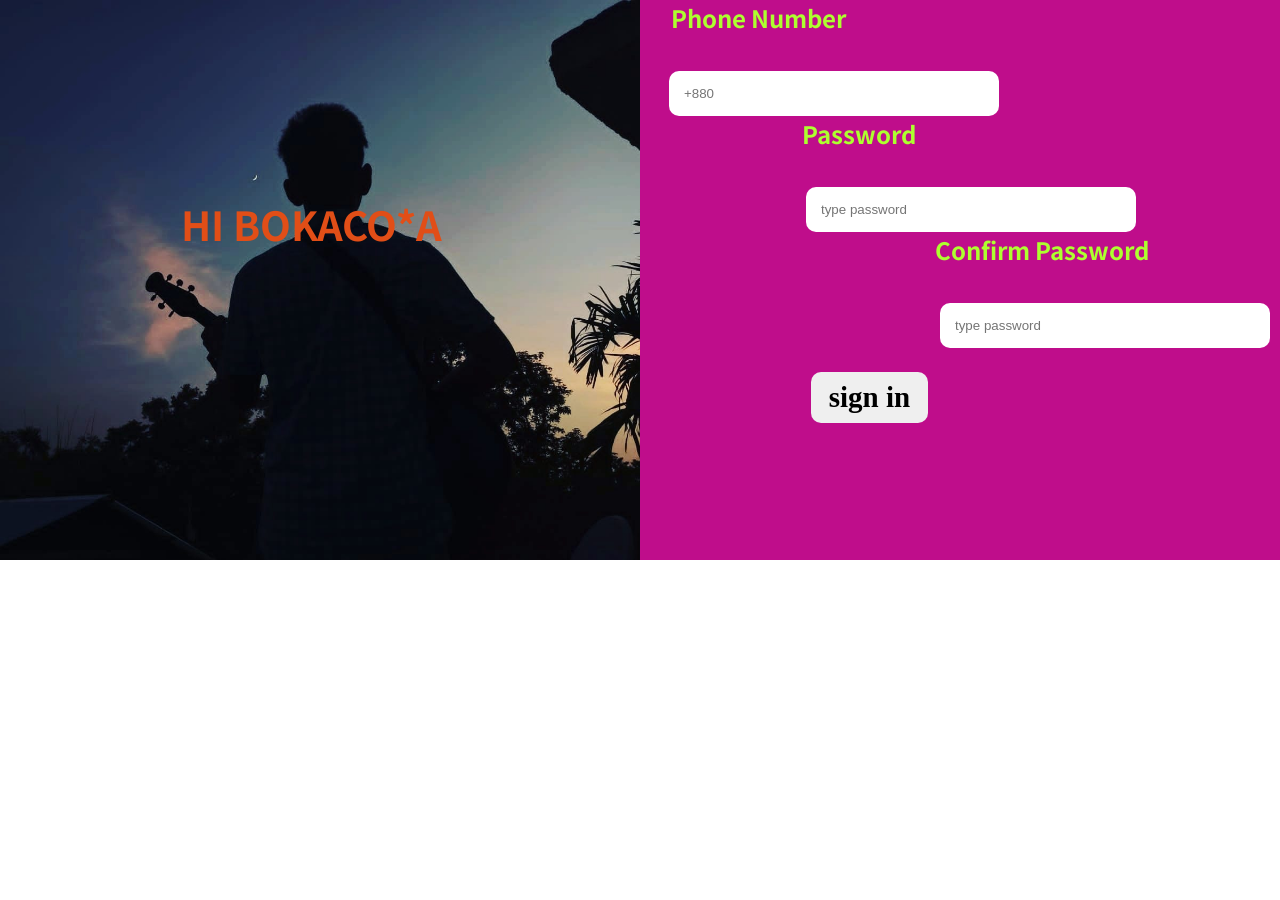
==== index.html @ 2087d07a "INNITIAL" ====
<!DOCTYPE html>
<html lang="en">

<head>
   <meta charset="UTF-8">
   <meta http-equiv="X-UA-Compatible" content="IE=Edge">
   <meta name="viewport" content="width=device-width, initial-scale=1">
   <title>HTML</title>
   <!-- HTML -->
   <!-- Custom Styles -->
   <link rel="stylesheet" href="facebook.css">
   <link rel="stylesheet" href="facebook.css">
   <script src="https://kit.fontawesome.com/f6b1e8a9d5.js" crossorigin="anonymous"></script>
</head>

<body>

<section class="mainloginpage">
<div class="loginwlc">

<h1>HI BOKACO*A</h1></br>
</div>


<div class="loginpage">

<h2 class="phnnumbur">Phone number</h2></br>
<input class="phninput" placeholder="+880" requered type="number"/>
</br>
<h2 class="firstpwd">Password</h2></br>
<input class="password" placeholder="type password" type="text"/></br>
<h2 class="secondpwd">Confirm Password</h2></br>
<input class="cnfpassword" placeholder="type password" type="password"/></br>

<button class="signinbtn">sign in</button></br>
<p class="rongpwd" ></p>

</div>

</section>





   <section class="mainpage">
   <header class="topbar">
      <div class="container">
         <div type="phone" class="phone"><i class="fas                 fa-phone"></i>+8801725867693</div>
         <div class="email" type="email"><i class="fas fa-envelope"></i>abdulkhadir73345@gmail.com</div>
         <div class="facebook"><a href="https://www.facebook.com/its.jhakanaka"><span>Facebook</span><i class="fab fa-facebook-square"></i></a></div>
         <div class="twiter"><a><span>twiter</span><i class="fab fa-twitter"></i></a></div>
         <div class="instagram"><a><span>instagram</span><i class="fab fa-instagram-square"></i></a></div>
      </div>
   </header>
   <section class="header2">
      <div class="maindiv">
         <div class="picture1">
            <img src="picture1.png" />
         </div>
         <div class="mainmenuitem">
            <ul class="menuitem">
               <li><a href="#"><i class="fas fa-search"></i></a></li>
               <li><a href="#">Contacts</a>
                  <ul class="subcontacts">
                     <li><a href="#">Contacts</a></li>
                     <li><a href="#">Vlogs</a></li>
                     <li><a href="#">Services</a></li>
                     <li><a href="#">Projects</a></li>
                     <li><a class="search" href="#">Home</a></li>
                     <li><a href="#">Contacts</a></li>
                     <li><a href="#">Vlogs</a></li>
                     <li><a href="#">Services</a></li>
                     <li><a href="#">Projects</a></li>
                     <li><a class="search" href="#">Home</a></li>
                  </ul>
               </li>
               <li><a href="#">Vlogs</a>
                  <ul class="subvlogs">
                     <li><a href="#">Contacts</a></li>
                     <li><a href="#">Vlogs</a></li>
                     <li><a href="#">Services</a></li>
                     <li><a href="#">Projects</a></li>
                     <li><a class="search" href="#">Home</a></li>
                     <li><a href="#">Contacts</a></li>
                     <li><a href="#">Vlogs</a></li>
                     <li><a href="#">Services</a></li>
                     <li><a href="#">Projects</a></li>
                     <li><a class="search" href="#">Home</a></li>
                  </ul>
               </li>
               <li><a href="#">Services</a>
                  <ul class="subservices">
                     <li><a href="#">Web design</a></li>
                     <li><a href="#">Web development</a></li>
                     <li><a href="#">Graphic design</a></li>
                     <li><a href="#">Logo design</a></li>
                     <li><a class="search" href="#">Digital marketing</a></li>
                     <li><a href="#">App development</a>
                        <ul class="subappdevelopment">
                           <li><a href="#">Python</a></li>
                           <li><a href="#">PHP</a></li>
                           <li><a href="#">Facebook</a></li>
                           <li><a href="#">HTML5</a></li>
                           <li><a class="search" href="#">Java script</a></li>
                           <li><a href="#">C++</a></li>
                           <li><a href="#">Clients</a></li>
                        </ul>
                     </li>
                     <li><a class="search" href="#">CPA marketing </a></li>
                     <li><a href="#">Affiliate marketing </a></li>
                     <li><a class="search" href="#">Virtual assistant </a></li>
                  </ul>
               </li>
               <li><a href="#">Projects</a>
                  <ul class="subprojects">
                     <li><a href="#">Python</a></li>
                     <li><a href="#">C++</a></li>
                     <li><a href="#">Java</a></li>
                     <li><a href="#">Index html</a></li>
                     <li><a class="search" href="#">java script</a></li>
                     <li><a href="#">Jquerry</a></li>
                  </ul>
               </li>
               <li><a class="search" href="#">Home</a>
                  <ul class="subhome">
                     <li class="page1"><a href="#">Page 1</a></li>
                     <li><a href="#">Page 2</a></li>
                     <li><a href="#">Page 3</a></li>
                     <li><a href="#">Page 4</a></li>
                  </ul>
               </li>
            </ul>
         </div>
      </div>
   </section>
   <section class="slider">
      <div class="container2">
         <h1>Best design for your website</h1>
         <p class="p">it affort best design. workers are to sicer about their work and client</p>
         <button class="hireus"> Hire us</button>
      </div>
   </section>
   </header>
   <section class="workbox">
      <div class="wbcontainer">
         <div class="smallbox">
            <div class="wbicon"><i class="fas fa-ambulance"></i></div>
            <div class="wbtitle">
               <h2>Web Design & Development</h2>
            </div>
            <div class="wbparagraph">
               <p> We work with the latest verson of programming Languages.A trustable platform by Fahim<p>
            </div>
            <div class="wblink"><a href="#">Learn more <i class="fas fa-arrow-alt-circle-right"></i></a></div>
         </div>
         <div class="smallbox">
            <div class="wbicon"><i class="fas fa-address-book"></i></div>
            <div class="wbtitle">
               <h2>Programmers & Designers </h2>
            </div>
            <div class="wbparagraph">
               <p>The company is run by some genious persons. They are able to solve any problem or devolop anything.<p>
            </div>
            <div class="wblink"><a href="#">Learn more <i class="fas fa-arrow-alt-circle-right"></i></a></div>
         </div>
         <div class="smallbox">
            <div class="wbicon"><i class="fas fa-male"></i></div>
            <div class="wbtitle">
               <h2>Personal or Virtual Assistant </h2>
            </div>
            <div class="wbparagraph">
               <p> The worker are so qualified & genius. They are sincer about their work. A trustable platform by Fahim<p>
            </div>
            <div class="wblink"><a href="#">Learn more <i class="fas fa-arrow-alt-circle-right"></i></a></div>
         </div>
         <div class="smallbox">
            <div class="wbicon"><i class="fas fa-comment-medical"></i></div>
            <div class="wbtitle">
               <h2>Data & Help Center </h2>
            </div>
            <div class="wbparagraph">
               <p> Workers are available to give you information according to your demand.A trustable platform by Fahim<p>
            </div>
            <div class="wblink"><a href="#">Learn more <i class="fas fa-arrow-alt-circle-right"></i></a></div>
         </div>
      </div>
   </section>
   <section class="workwithus">
      <div class="WWUcontainer">
         <div class="WWUpicture">
            <img src="picture7.jpeg" />
         </div>
         <div class="WWUdescription">
            <div class="rohim">
               <h2> Work With Us</h2>
            </div>
            <div class="WWUparagraph">
               <p>You work hard to get candidates interested in your company—you've ... Job descriptions define the principal roles and responsibilities of each position and the ... </p>
            </div>
            <div class="WWUservices">
               <ul class="WWUleftservices">
                  <li><a href="#"><i class="fas fa-hand-point-right"></i>Local</a></li>
                  <li><a href="#"><i class="fas fa-hand-point-right"></i>Partnership </a></li>
                  <li><a href="#"><i class="fas fa-hand-point-right"></i>fund</a></li>
               </ul>
               <ul class="WWUrightservices">
                  <li><a href="#"><i class="fas fa-hand-point-right"></i>Data center</a></li>
                  <li><a href="#"><i class="fas fa-hand-point-right"></i>Memory</a></li>
                  <li><a href="#"><i class="fas fa-hand-point-right"></i>workers</a></li>
               </ul>
            </div>
            <div class="WWUbutton"><button>Get Start</button></div>
         </div>
      </div>
   </section>
   <section class="whyWWU">
      <div class="whyWWUcontainer">
         <div class="whyWWUcontent">
            <div><i class="fas fa-users"></i></div>
            <div>
               <h2>2500+</h2>
            </div>
            <div>
               <h4>HAPPIEST customers </h4>
            </div>
         </div>
         <div class="whyWWUcontent">
            <div><i class="fas fa-tasks"></i></div>
            <div>
               <h2>2765</h2>
            </div>
            <div>
               <h4>Projects completed</h4>
            </div>
         </div>
         <div class="whyWWUcontent">
            <div><i class="fas fa-globe-americas"></i></div>
            <div>
               <h2>4000</h2>
            </div>
            <div>
               <h4>World branches</h4>
            </div>
         </div>
         <div class="whyWWUcontent">
            <div><i class="fas fa-trophy"></i></div>
            <div>
               <h2>200+</h2>
            </div>
            <div>
               <h4>special winner</h4>
            </div>
         </div>
      </div>
   </section>
   <section class="korim">
      <div class="Kcontainer">
         <div class="Kdescription">
            <h2>More from us</h2>
            <p>Some common abilities for which businesses look include verbal </br>communication and customer service skills. </p>
         </div>
         <div class="vlogspictures">
            <div class="vlogspicture">
               <div><img src="picture10.jpeg"> </div>
               <div>
                  <h2>worker team</h2>
                  <p>Some common abilities for which businesses look include verbal communication</p>
               </div>
            </div>
            <div class="vlogspicture">
               <div><img src="images3.jpeg"> </div>
               <div>
                  <h2>worker team</h2>
                  <p>Some common abilities for which businesses look include verbal communication</p>
               </div>
            </div>
            <div class="vlogspicture">
               <div><img src="picture8.jpeg"> </div>
               <div>
                  <h2>worker team</h2>
                  <p>Some common abilities for which businesses look include verbal communication</p>
               </div>
            </div>
            <div class="vlogspicture">
               <div><img src="picture5.jpeg"> </div>
               <div>
                  <h2>worker team</h2>
                  <p>Some common abilities for which businesses look include verbal communication</p>
               </div>
            </div>
         </div>
      </div>
   </section>
   <section class="price">
      <div class="Pcontainer">
         <div class="Ptitle">
            <h1>PRICE PLAN</h1>
            <P>Cascading Style Sheets is a style sheet language used for describing the presentation of </br>a document written in a markup language such as HTML.</P>
         </div>
         <div class="Pboxes">
            <div class="Psinglebox">
               <h4>STRAT</h4>
               <h2>$59<p>/m</p>
               </h2>
               <ul>
                  <li><i class="fas fa-check"></i>Build with advance business</li>
                  <li><i class="fas fa-check"></i>Customizing to builder</li>
                  <li><i class="fas fa-check"></i>Best agency market</li>
                  <li><i class="fas fa-check"></i>Customer service</li>
                  <li><i class="fas fa-check"></i>Up to 50 Worker</li>
                  <li><i class="fas fa-check"></i>Unlimited projects</li>
                  <li><i class="fas fa-check"></i>Build with longer terms </li>
                  <li></li>
               </ul>
               <button>Get sarted</button>
            </div>
            <div class="Psinglebox">
               <h4>Pro</h4>
               <h2>$144<p>/m</p>
               </h2>
               <ul>
                  <li><i class="fas fa-check"></i>Build with advance business</li>
                  <li><i class="fas fa-check"></i>Customizing to builder</li>
                  <li><i class="fas fa-check"></i>Best agency market</li>
                  <li><i class="fas fa-check"></i>Customer service</li>
                  <li><i class="fas fa-check"></i>Up to 50 Worker</li>
                  <li><i class="fas fa-check"></i>Unlimited projects</li>
                  <li><i class="fas fa-check"></i>Build with longer terms </li>
                  <li></li>
               </ul>
               <button>Get sarted</button>
            </div>
            <div class="Psinglebox">
               <h4>Premium</h4>
               <h2>$250<p>/m</p>
               </h2>
               <ul>
                  <li><i class="fas fa-check"></i>Build with advance business</li>
                  <li><i class="fas fa-check"></i>Customizing to builder</li>
                  <li><i class="fas fa-check"></i>Best agency market</li>
                  <li><i class="fas fa-check"></i>Customer service</li>
                  <li><i class="fas fa-check"></i>Up to 50 Worker</li>
                  <li><i class="fas fa-check"></i>Unlimited projects</li>
                  <li><i class="fas fa-check"></i>Build with longer terms </li>
                  <li></li>
               </ul>
               <button>Get sarted</button>
            </div>
         </div>
      </div>
   </section>
   <section class="ideas">
      <div class="Ileft">
         <img src="picture12.jpeg" />
      </div>
      <div class="Iright">
         <div class="ILtitle">
            <h2>CHECK OUT OUR LETEST IDEA</h2>
            <p>Mauris & actor cursus. Phaellus tell us, impcrdiet ut cu, iaculos a sem. Fone vehicula luets.</p>
         </div>
         <div class="idea">
            <div class="Iicon"><i class="fas fa-bell"></i></div>
            <div class="Iinformation">
               <h3>GREATE SUPPORT</h3>
               <P> Best service for customer </P>
            </div>
         </div>
         <div class="idea">
            <div class="Iicon"><i class="fas fa-hourglass-end"></i></div>
            <div class="Iinformation">
               <h3>WORK ON TIME</h3>
               <P> Best service for customer </P>
            </div>
         </div>
         <div class="idea">
            <div class="Iicon"><i class="fas fa-user-check"></i></i></div>
            <div class="Iinformation">
               <h3>CERTIFIED QUALITIES</h3>
               <P> Best service for customer </P>
            </div>
         </div>
         <div class="idea">
            <div class="Iicon"><i class="fab fa-alipay"></i></div>
            <div class="Iinformation">
               <h3>BEST DESIGNERS</h3>
               <P> Best service for customer </P>
            </div>
         </div>
      </div>
   </section>
   <section class="meetourteam">
      <div class="Tcontainer">
         <div class="Ttitle">
            <h2>MEET OUR TEAM</h2>
            <p> Mauris mattis auctor cursus. Phasellus teelus tellus, impcrdient ut eu, iaculis a sem, done vehicula luetus.</p>
         </div>
         <div class="Tpersons">
            <div class="Tperson">
               <div class="TPimg">
                  <img src="fahim.jpg">
                  <div class="socialicon">
                     <a href="https://www.facebook.com/mdabdulkadir.fahim.1"><i class="fab fa-facebook-f"></i></a>
                     <a href="#"><i class="fab fa-twitter"></i></a>
                     <a href="#"><i class="fab fa-linkedin-in"></i></a>
                     <a href="#"><i class="fab fa-google-plus-g"></i></a>
                  </div>
               </div>
               <div class="TPinfo">
                  <h3>Fahim</h3>
                  <p>Web designer</p>
               </div>
            </div>
            <div class="Tperson">
               <div class="TPimg">
                  <img src="alamin.jpg">
                  <div class="socialicon">
                     <a href="https://www.facebook.com/md.alamin.004K"><i class="fab fa-facebook-f"></i></a>
                     <a href="#"><i class="fab fa-twitter"></i></a>
                     <a href="#"><i class="fab fa-linkedin-in"></i></a>
                     <a href="#"><i class="fab fa-google-plus-g"></i></a>
                  </div>
               </div>
               <div class="TPinfo">
                  <h3>Al Amin</h3>
                  <p>Programmer</p>
               </div>
            </div>
            <div class="Tperson">
               <div class="TPimg">
                  <img src="rifat.jpg">
                  <div class="socialicon">
                     <a href="https://www.facebook.com/mdrisul.islam.524"><i class="fab fa-facebook-f"></i></a>
                     <a href="#"><i class="fab fa-twitter"></i></a>
                     <a href="#"><i class="fab fa-linkedin-in"></i></a>
                     <a href="#"><i class="fab fa-google-plus-g"></i></a>
                  </div>
               </div>
               <div class="TPinfo">
                  <h3>Rifat</h3>
                  <p>Programmer</p>
               </div>
            </div>
            <div class="Tperson">
               <div class="TPimg">
                  <img src="sowmik.jpg">
                  <div class="socialicon">
                     <a href="https://www.facebook.com/sowmik.ads"><i class="fab fa-facebook-f"></i></a>
                     <a href="#"><i class="fab fa-twitter"></i></a>
                     <a href="#"><i class="fab fa-linkedin-in"></i></a>
                     <a href="#"><i class="fab fa-google-plus-g"></i></a>
                  </div>
               </div>
               <div class="TPinfo">
                  <h3>Sowmik</h3>
                  <p>Vlogger</p>
               </div>
            </div>
         </div>
      </div>
   </section>
   
   
    <section class="meetourteam">
       <div class="Tcontainer">
         
          <div class="Tpersons">
             <div class="Tperson">
                <div class="TPimg">
                   <img src="dishan.jpg">
                   <div class="socialicon">
                      <a href="https://www.facebook.com/Dishan1971"><i class="fab fa-facebook-f"></i></a>
                      <a href="#"><i class="fab fa-twitter"></i></a>
                      <a href="#"><i class="fab fa-linkedin-in"></i></a>
                      <a href="#"><i class="fab fa-google-plus-g"></i></a>
                   </div>
                </div>
                <div class="TPinfo">
                   <h3>Dishan</h3>
                   <p>Affiliate Marketor</p>
                </div>
             </div>
             <div class="Tperson">
                <div class="TPimg">
                   <img src="mobin.jpg">
                   <div class="socialicon">
                      <a href="https://www.facebook.com/hasnatjamilkhan.mobin"><i class="fab fa-facebook-f"></i></a>
                      <a href="#"><i class="fab fa-twitter"></i></a>
                      <a href="#"><i class="fab fa-linkedin-in"></i></a>
                      <a href="#"><i class="fab fa-google-plus-g"></i></a>
                   </div>
                </div>
                <div class="TPinfo">
                   <h3>Mobin</h3>
                   <p>Graphic designer</p>
                </div>
             </div>
             <div class="Tperson">
                <div class="TPimg">
                   <img src="kawsar.jpg">
                   <div class="socialicon">
                      <a href="https://www.facebook.com/md.kauser.71653318"><i class="fab fa-facebook-f"></i></a>
                      <a href="#"><i class="fab fa-twitter"></i></a>
                      <a href="#"><i class="fab fa-linkedin-in"></i></a>
                      <a href="#"><i class="fab fa-google-plus-g"></i></a>
                   </div>
                </div>
                <div class="TPinfo">
                   <h3>kawsar</h3>
                   <p>Digital Marketor</p>
                </div>
             </div>
             <div class="Tperson">
                <div class="TPimg">
                   <img src="mahi.jpg">
                   <div class="socialicon">
                      <a href=" https://www.facebook.com/mohiuddin.khan.14418101"><i class="fab fa-facebook-f"></i></a>
                      <a href="#"><i class="fab fa-twitter"></i></a>
                      <a href="#"><i class="fab fa-linkedin-in"></i></a>
                      <a href="#"><i class="fab fa-google-plus-g"></i></a>
                   </div>
                </div>
                <div class="TPinfo">
                   <h3>Mahi</h3>
                   <p>Vedio Editor</p>
                </div>
             </div>
          </div>
       </div>
    </section>  
   
   
   
   
   <section class="mainprojects">
      <div class="projectswrapper">
         <div class="projectstitle">
            <h2>OUR BEST PROJECTS</h2>
            <P>Mauris mattis auctor cursus. Phasellus teelus tellus, impcrdient ut eu, iaculis a sem, done vehicula luetus.</P>
         </div>
         <div class="projects">
            <div class="singleproject">
               <div class="SPimage">
                  <img src="Projects1.jpeg" />
               </div>
               <div class="SPinfo">
                  <a href="#">personal web</a>
                  <h3>We provided him an uniq design.</h3>
               </div>
               <div class="learnmore">
                  <a>learn more</a><i class="fas fa-arrow-alt-circle-right"></i>
               </div>
            </div>
            <div class="singleproject">
               <div class="SPimage">
                  <img src="Projects2.jpeg" />
               </div>
               <div class="SPinfo">
                  <a href="#">personal web</a>
                  <h3>We provided him an uniq design.</h3>
               </div>
               <div class="learnmore">
                  <a>learn more</a><i class="fas fa-arrow-alt-circle-right"></i>
               </div>
            </div>
            <div class="singleproject">
               <div class="SPimage">
                  <img src="Projects3.jpeg" />
               </div>
               <div class="SPinfo">
                  <a href="#">personal web</a>
                  <h3>We provided him an uniq design.</h3>
               </div>
               <div class="learnmore">
                  <a>learn more</a><i class="fas fa-arrow-alt-circle-right"></i>
               </div>
            </div>
            <div class="singleproject">
               <div class="SPimage">
                  <img src="Projects4.jpeg" />
               </div>
               <div class="SPinfo">
                  <a href="#">personal web</a>
                  <h3>We provided him an uniq design.</h3>
               </div>
               <div class="learnmore">
                  <a>learn more</a><i class="fas fa-arrow-alt-circle-right"></i>
               </div>
            </div>
            <div class="singleproject">
               <div class="SPimage">
                  <img src="Projects5.jpeg" />
               </div>
               <div class="SPinfo">
                  <a href="#">personal web</a>
                  <h3>We provided him an uniq design.</h3>
               </div>
               <div class="learnmore">
                  <a>learn more</a><i class="fas fa-arrow-alt-circle-right"></i>
               </div>
            </div>
            <div class="singleproject">
               <div class="SPimage">
                  <img src="Projects6.jpeg" />
               </div>
               <div class="SPinfo">
                  <a href="#">personal web</a>
                  <h3>We provided him an uniq design.</h3>
               </div>
               <div class="learnmore">
                  <a>learn more</a><i class="fas fa-arrow-alt-circle-right"></i>
               </div>
            </div>
         </div>
      </div>
   </section>
   <section class="news">
      <div class="newscontainer">
         <div class="newstitle">
            <h2>OUR LATEST NEWS</h2>
            <P>Mauris mattis auctor cursus. Phasellus teelus tellus, impcrdient ut eu, iaculis a sem, done vehicula luetus.</P>
         </div>
         <div class="newswrapper">
            <div class="singlenews">
               <div class="SNimage">
                  <img src="news1.jpeg">
               </div>
               <div class="SNinfo">
                  <a href="#">05,december,2020</a><b>--</b><a href="#">Comments</a>
                  <h2>We work hard to build</h2>
                  <p>Atiquam erat volutpat, Suspendisse suspen vilput condinentium wolput portilitor condimentam.</p>
               </div>
               <div class="readmore">
                  <a href="#">Read more</a> <i class="fas fa-arrow-alt-circle-right"></i>
               </div>
            </div>
            <div class="singlenews">
               <div class="SNimage">
                  <img src="news2.jpeg">
               </div>
               <div class="SNinfo">
                  <a href="#">05,december,2020</a><b>--</b><a href="#">Comments</a>
                  <h2>best programmer</h2>
                  <p>Atiquam erat volutpat, Suspendisse suspen vilput condinentium wolput portilitor condimentam.</p>
               </div>
               <div class="readmore">
                  <a href="#">Read more</a> <i class="fas fa-arrow-alt-circle-right"></i>
               </div>
            </div>
            <div class="singlenews">
               <div class="SNimage">
                  <img src="news3.jpeg">
               </div>
               <div class="SNinfo">
                  <a href="#">05,december,2020</a><b>--</b><a href="#">Comments</a>
                  <h2>Our best project</h2>
                  <p>Atiquam erat volutpat, Suspendisse suspen vilput condinentium wolput portilitor condimentam.</p>
               </div>
               <div class="readmore">
                  <a href="#">Read more</a> <i class="fas fa-arrow-alt-circle-right"></i>
               </div>
            </div>
         </div>
      </div>
   </section>
   <section class="mainfoter">
      
      <div class="extra">
         <div class="singleextra">
         <div class="subscribe">
            <h2>SUBSCRIBE NOW</h2>
            <input class="Ssearch" placeholder="type your email" type="email"/>
            <button>Submit</button>
         </div>
         </div>
         
         
           <div class="singleextra">
         <div class="Econtucts">
            <h2>CONTUCTS US</h2>
            <P>Call: +8801725-867693</p>
            <p>Email: abdulkhadir73345@gmail.com</p>
            
            
         </div>
         </div>
         
         
           <div class="singleextra">
         <div class="Esocial">
            <h2>FOLLOW US</h2>
            <ul>
               <li><a  href="https://www.facebook.com/its.jhakanaka/"><i class="fab fa-facebook-square"></i></a></li>
              <li><a href="#"><i class="fab fa-instagram-square"></i></a></li>    
               <li><a href="#"><i class="fab fa-twitter"></i></a></li>
               <li><a href="#"><i class="fab fa-linkedin-in"></i></a></li>
               <li><a href="#"><i class="fab fa-google-plus-g"></i></a></li>
               
            </ul>
            
         </div>
         
         </div>
         
         
         
         
         
         
      </div>
      
      
      
      <div class="foter">
         <div class="Fcontainer">
            <div class="singlefoter">
               <div class="SFcontent1">
                  <h2>CONTUCT US</h2>
                  <p>Raffles Avenue, Wingaporeflyer, Singapore</p>
                  <p>+880 1725867693</br>+12 9999 3434 500</p>
                  <p>simlple- email@gmail.com </br> abdulkhadir73345@gmail.com</p>
               </div>
            </div>
            <div class="singlefoter">
               <div class="SFcontent2">
                  <h2>USEFUL LINKS</h2>
                  <ul >
                     <li> <i class="fas fa-arrow-alt-circle-right"></i><a href="#">Home</a></li>
                     <li> <i class="fas fa-arrow-alt-circle-right"></i><a href="#">About us</a></li>
                     <li> <i class="fas fa-arrow-alt-circle-right"></i><a href="#">Services</a></li>
                     <li> <i class="fas fa-arrow-alt-circle-right"></i><a href="#">News </a></li>
                     <li> <i class="fas fa-arrow-alt-circle-right"></i><a href="#">Portfollio</a></li>
                  </ul>
               </div>
            </div>
            <div class="singlefoter">
               <div class="SFcontent3">
                  <h2>RECENT POST</h2>
                  
                  <div class="jakir">
                     <div class="RPdate">
                        <h2>24</h2>
                        <p>December</br>2018</p>
                     </div>
                     <div class="RPcontent">
                        <h2>WHERE WE ARE STANDING</br>RIGHT NOW</h2>
                        <p>by admin 28</p>
                        
                     </div>
                  </div>
                  
                  
                   <div class="jakir">
                      <div class="RPdate">
                         <h2>24</h2>
                         <p>December</br>2018</p>
                      </div>
                      <div class="RPcontent">
                         <h2>WHERE WE ARE STANDING </br>RIGHT NOW</h2>
                         <p>by admin 28</p>
                         
                      </div>
                   </div>
                 
               </div>
            </div>
         </div>
      </div>
      </div>
   </section>
   <section>
      <div class="Fcontact">
         <div class="FCcontainer">
            <div class="FCemail">
               <p>abdulkhadir73345@gmail.com</p>
            </div>
            <div class="FCmenu">
               <ul>
                  <li>FAQS</li>
                  <li>PRIVACY</li>
                  <li>POLICY</li>
                  <li>SUPPORT</li>
               </ul>
            </div>
         </div>
      </div>
   </section>
   
</section>  
   
<section class="newpage1">

   <div class="header">
   <button class="backbtn">back</button>
      <div class="Hcontainer">
         <div class="Hshopicon"><i class="fas fa-shopping-cart"></i></div>
         <div class="Htitle">
            <b>Join our foodpanda rider team! </b>
         </div>
         <div class="Hbutton">
            <button><b>APPLY NO..</b></button>
         </div>
         <div class="Hlogo">
         </div>
      </div>
      <div class="Hexit">
         <i class="fas fa-times"></i>
      </div>
   </div>
   <div class="header2">
      <div class="foodpanda">
         <i class="fas fa-volleyball-ball"></i>
         <b>foodpanda</b>
      </div>
      <div class="Lwraper">
         <i class="fas fa-user-circle"></i>
         <b>Login</b>
         <i class="fas fa-shopping-bag"></i>
      </div>
   </div>
   <div class="firstSection">
      <div class="FScontainer">
         <div class="FStitle">
            <h1> It's the food and groceries you love,</br> delivered</h1>
         </div>
         <div class="FSsearch">
            <div class="searchbox">
               <input type="text" placeholder="Enter your area..." />
            </div>
            <div class="delivery">
               <button><b>DELIVERY</b></button>
            </div>
            <div class="or">
               <span>or</span>
            </div>
            <div class="pickup">
               <button><b>PICK-UP</b></button>
            </div>
         </div>
      </div>
   </div>
   <div class="listresturent">
      <div class="LScontainer">
         <h2>You prepare the food, we handle the rest</h2>
         <div class="getstarted">
            <h3>
               List your restaurant on foodpanda</h3>
            <p>Would you like thousands of new customers to taste</br> your amazing food? So would we!</br></br>
               It's simple: we list your menu online, help you process </br>orders, pick them up, and deliver them to hungry</br> pandas - in a heartbeat!</br></br>
               Interested? Let's start our partnership today!</p>
            <button>GET STARTED</button>
         </div>
      </div>
     <div class="findus">
       <h2>find us these cities and many mores!</h2>
     </div>
   </div>
   <div class="places">
      <div class="placecontainer">
         <div class="singleplace">
            <div class="placeimg">
               <img src="places/dhaka.jpeg" />
            </div>
            <div class="placedetails">
               <h3>Dhaka</h3>
               <a href="#"><i class="fas fa-arrow-right"></i></a>
            </div>
         </div>
         <div class="singleplace">
            <div class="placeimg">
               <img src="places/sylhet.jpeg" />
            </div>
            <div class="placedetails">
               <h3>Sylhet</h3>
               <a href="#"><i class="fas fa-arrow-right"></i></a>
            </div>
         </div>
         <div class="singleplace">
            <div class="placeimg">
               <img src="places/hobigonj.jpeg" />
            </div>
            <div class="placedetails">
               <h3>Hobigonj</h3>
               <a href="#"><i class="fas fa-arrow-right"></i></a>
            </div>
         </div>
         <div class="singleplace">
            <div class="placeimg">
               <img src="places/josor.jpeg" />
            </div>
            <div class="placedetails">
               <h3>Jessore</h3>
               <a href="#"><i class="fas fa-arrow-right"></i></a>
            </div>
         </div>
      </div>
      <div class="placecontainer">
         <div class="singleplace">
            <div class="placeimg">
               <img src="places/khagrachori.jpeg" />
            </div>
            <div class="placedetails">
               <h3>Khagrachori</h3>
               <a href="#"><i class="fas fa-arrow-right"></i></a>
            </div>
         </div>
         <div class="singleplace">
            <div class="placeimg">
               <img src="places/khulna.jpeg" />
            </div>
            <div class="placedetails">
               <h3>Khulna</h3>
               <a href="#"><i class="fas fa-arrow-right"></i></a>
            </div>
         </div>
         <div class="singleplace">
            <div class="placeimg">
               <img src="places/noakhali.jpeg" />
            </div>
            <div class="placedetails">
               <h3>Noakhali</h3>
               <a href="#"><i class="fas fa-arrow-right"></i></a>
            </div>
         </div>
         <div class="singleplace">
            <div class="placeimg">
               <img src="places/rajshahi.jpeg" />
            </div>
            <div class="placedetails">
               <h3>Rajshahi</h3>
               <a href="#"><i class="fas fa-arrow-right"></i></a>
            </div>
         </div>
      </div>
      <div class="placecontainer">
         <div class="singleplace">
            <div class="placeimg">
               <img src="places/rangamati.jpeg" />
            </div>
            <div class="placedetails">
               <h3>Rangamat</h3>
               <a href="#"><i class="fas fa-arrow-right"></i></a>
            </div>
         </div>
         <div class="singleplace">
            <div class="placeimg">
               <img src="places/rongpur.jpeg" />
            </div>
            <div class="placedetails">
               <h3>Rongpur</h3>
               <a href="#"><i class="fas fa-arrow-right"></i></a>
            </div>
         </div>
         <div class="singleplace">
            <div class="placeimg">
               <img src="places/sunamganj.jpeg" />
            </div>
            <div class="placedetails">
               <h3>Sunamgonj</h3>
               <a href="#"><i class="fas fa-arrow-right"></i></a>
            </div>
         </div>
         <div class="singleplace">
            <div class="placeimg">
               <img src="places/bandorbon.jpeg" />
            </div>
            <div class="placedetails">
               <h3>Bandarban</h3>
               <a href="#"><i class="fas fa-arrow-right"></i></a>
            </div>
         </div>
      </div>
      <div class="placecontainer">
         <div class="singleplace">
            <div class="placeimg">
               <img src="places/brahmanbaria.jpeg" />
            </div>
            <div class="placedetails">
               <h3>Brahmanbaria</h3>
               <a href="#"><i class="fas fa-arrow-right"></i></a>
            </div>
         </div>
         <div class="singleplace">
            <div class="placeimg">
               <img src="places/cadpur.jpeg" />
            </div>
            <div class="placedetails">
               <h3>Cadpur</h3>
               <a href="#"><i class="fas fa-arrow-right"></i></a>
            </div>
         </div>
         <div class="singleplace">
            <div class="placeimg">
               <img src="places/komilla.jpeg" />
            </div>
            <div class="placedetails">
               <h3>Komilla</h3>
               <a href="#"><i class="fas fa-arrow-right"></i></a>
            </div>
         </div>
         <div class="singleplace">
            <div class="placeimg">
               <img src="places/faridpur.jpeg" />
            </div>
            <div class="placedetails">
               <h3>Faridpur</h3>
               <a href="#"><i class="fas fa-arrow-right"></i></a>
            </div>
         </div>
      </div>
      <div class="placecontainer">
         <div class="singleplace">
            <div class="placeimg">
               <img src="places/gupalgonj.jpeg" />
            </div>
            <div class="placedetails">
               <h3>Gupalgonj</h3>
               <a href="#"><i class="fas fa-arrow-right"></i></a>
            </div>
         </div>
         <div class="singleplace">
            <div class="placeimg">
               <img src="places/narsingdi.jpeg" />
            </div>
            <div class="placedetails">
               <h3>Narsingdi</h3>
               <a href="#"><i class="fas fa-arrow-right"></i></a>
            </div>
         </div>
         <div class="singleplace">
            <div class="placeimg">
               <img src="places/tangail.jpeg" />
            </div>
            <div class="placedetails">
               <h3>Tangail</h3>
               <a href="#"><i class="fas fa-arrow-right"></i></a>
            </div>
         </div>
         <div class="singleplace">
            <div class="placeimg">
               <img src="places/bagerhat.jpeg" />
            </div>
            <div class="placedetails">
               <h3>Bagerhat</h3>
               <a href="#"><i class="fas fa-arrow-right"></i></a>
            </div>
         </div>
      </div>
      <div class="placecontainer">
         <div class="singleplace">
            <div class="placeimg">
               <img src="places/magura.jpeg" />
            </div>
            <div class="placedetails">
               <h3>Magura</h3>
               <a href="#"><i class="fas fa-arrow-right"></i></a>
            </div>
         </div>
         <div class="singleplace">
            <div class="placeimg">
               <img src="places/pabna.jpeg" />
            </div>
            <div class="placedetails">
               <h3>Pabna</h3>
               <a href="#"><i class="fas fa-arrow-right"></i></a>
            </div>
         </div>
         <div class="singleplace">
            <div class="placeimg">
               <img src="places/kurigram.jpeg" />
            </div>
            <div class="placedetails">
               <h3>Kurigram</h3>
               <a href="#"><i class="fas fa-arrow-right"></i></a>
            </div>
         </div>
         <div class="singleplace">
            <div class="placeimg">
               <img src="places/kisorganj.jpeg" />
            </div>
            <div class="placedetails">
               <h3>Kishoreganj</h3>
               <a href="#"><i class="fas fa-arrow-right"></i></a>
            </div>
         </div>
      </div>
      <div class="placecontainer">
         <div class="singleplace">
            <div class="placeimg">
               <img src="places/dhaka.jpeg" />
            </div>
            <div class="placedetails">
               <h3>Dhaka</h3>
               <a href="#"><i class="fas fa-arrow-right"></i></a>
            </div>
         </div>
         <div class="singleplace">
            <div class="placeimg">
               <img src="places/dhaka.jpeg" />
            </div>
            <div class="placedetails">
               <h3>Dhaka</h3>
               <a href="#"><i class="fas fa-arrow-right"></i></a>
            </div>
         </div>
         <div class="singleplace">
            <div class="placeimg">
               <img src="places/dhaka.jpeg" />
            </div>
            <div class="placedetails">
               <h3>Dhaka</h3>
               <a href="#"><i class="fas fa-arrow-right"></i></a>
            </div>
         </div>
         <div class="singleplace">
            <div class="placeimg">
               <img src="places/dhaka.jpeg" />
            </div>
            <div class="placedetails">
               <h3>Dhaka</h3>
               <a href="#"><i class="fas fa-arrow-right"></i></a>
            </div>
         </div>
      </div>
      <div class="placecontainer">
         <div class="singleplace">
            <div class="placeimg">
               <img src="places/dhaka.jpeg" />
            </div>
            <div class="placedetails">
               <h3>Dhaka</h3>
               <a href="#"><i class="fas fa-arrow-right"></i></a>
            </div>
         </div>
         <div class="singleplace">
            <div class="placeimg">
               <img src="places/dhaka.jpeg" />
            </div>
            <div class="placedetails">
               <h3>Dhaka</h3>
               <a href="#"><i class="fas fa-arrow-right"></i></a>
            </div>
         </div>
         <div class="singleplace">
            <div class="placeimg">
               <img src="places/dhaka.jpeg" />
            </div>
            <div class="placedetails">
               <h3>Dhaka</h3>
               <a href="#"><i class="fas fa-arrow-right"></i></a>
            </div>
         </div>
         <div class="singleplace">
            <div class="placeimg">
               <img src="places/dhaka.jpeg" />
            </div>
            <div class="placedetails">
               <h3>Dhaka</h3>
               <a href="#"><i class="fas fa-arrow-right"></i></a>
            </div>
         </div>
      </div>
   </div>

</section>










   <script src="facebook.js"></script>
</body>

</html>
---- facebook.css ----
@import url('https://fonts.googleapis.com/css2?family=Noto+Sans+JP:wght@100&display=swap');

* {
   margin-left: 0px;
   margin-top: 0px;
   margin-right: 0px;
}

body {
   font-family: 'Noto Sans JP', sans-serif;
   color: #E14E17;


}

element.style {
    color: red;
}
p.rongpwd {
    
 
    color: white;
    font-size: 20px;
    margin-left: 304px;
    font-size: 30px;

}

.loginpage {
    display: inline-block;
    background: #BF0D8B;
    margin-top: 0px;
    float:right;
    width: 50%;
	    height: 560px;
}


.loginwlc {
    display: inline-block;
    width: 50%;
    float: left;
}
.loginwlc h1{
	 display:inline-block;
	 width:622px;
	
}
.loginwlc {
    display: inline-block;
    width: 50%;
    float: left;
   
    height: 560px;
    background: url(loginbackground.jpg);
    background-repeat: no-repeat;
    background-size: cover;
	overflow:hidden;
}

element.style {
}
.loginwlc h1 {
    display: inline-block;
   
    font-size: 40px;
    text-transform: capitalize;
    text-align:center;
	color:#E14E17;
	    margin-top: 195px;
}
input.phninput {
    border-style: none;
    width: 300px;
    padding: 15px;
    border-radius: 10px;
    margin-left: 29px;
	margin-top:-25px;
}
input.password {
    border-style: none;
    width: 300px;
    padding: 15px;
    border-radius: 10px;
    margin-left: 166px;
		margin-top:-25px;
}
input.cnfpassword {
    border-style: none;
    width: 300px;
    padding: 15px;
    border-radius: 10px;
    margin-left: 300px;
		margin-top:-25px;
}

element.style {
}
h2.phnnumbur {
    text-transform: capitalize;
    color: greenyellow;
    margin-left: 31px;
}
h2.firstpwd {
    text-transform: capitalize;
    color: greenyellow;
    margin-left: 162px;
}
h2.secondpwd {
    text-transform: capitalize;
    color: greenyellow;
    margin-left: 295px;
}
button.signinbtn {
    border-style: none;
    width: 117px;
    padding: 9px;
    border-radius: 10px;
    font-size: 29px;
    font-family: arial-black;
    font-weight: bolder;
    margin-left: 171px;
    cursor: pointer;
	transition:0.3s;
	margin-top: 24px;
}

button.signinbtn:hover{background:#BF0D8B;
color:white;


}


 .mainpage{
	  display:none;
	  transition:1s;
	 
 }
.topbar {
   background: #ddd;
   width: 1635px;


}

.container {


   width: 1170px;
   height: 35px;
   overflow: hidden;
   margin-left: 233px;




}

.phone {
   display: block;
   width: 150px;
   font-size: 16px;
   font-weight: bold;
   float: left;
   padding-top: 3px;
   margin-left: 3px;


}

.email {
   display: block;
   font-weight: bold;
   width: 260px;
   font-size: 16px;
   float: left;
   padding-top: 4px;

   margin-left: 3px;
   border-left: 1px solid gray;


}




.facebook {
   display: block;
   float: right;
   margin-left: 3px;
   color: black;
   text-decoration: none;
   border-left: 1px solid gray;
   padding: 3px;
   border-right: 1px solid gray;
   cursor:pointer;


}

.facebook a {
   color: black;
}

.facebook a span {
   position: absolute;
   background: #0018A8;
   color: white;
   width: 100px;
   border-radius: 4px;
   font-size: 13px;
   display: block;
   text-align: center;
   font-weight: bold;
   font-style: arial black;
   top: 35px;

   visibility: hidden;
   opacity: 0;
   transition: 0.7s;

}

.facebook a span:before {
   content: "";
   border-left: 10px solid #0018A8;
   border-bottom: 10px solid #0018A8;
   position: absolute;
   left: 10px;
   bottom: 16px;
   transform: rotateZ(45deg);

}

.facebook a:hover span {
   visibility: visible;
   opacity: 1;

}

.facebook:active {
   color: #E14E17;
}

.twiter {
   display: block;
   float: right;
   margin-left: 3px;
   color: black;
   border-left: 1px solid gray;
   padding: 3px;
   cursor:pointer;
}

.twiter:active {
   color: #E14E17;
   
}

.twiter a span {
   position: absolute;
   background: #008000;
   color: white;
   width: 100px;
   border-radius: 4px;
   font-size: 13px;
   display: block;
   text-align: center;
   font-weight: bold;
   font-style: arial black;
   top: 35px;

   visibility: hidden;
   opacity: 0;
   transition: 0.7s;

}

.twiter a span:before {
   content: "";
   border-left: 10px solid #008000;
   border-bottom: 10px solid #008000;
   position: absolute;
   left: 10px;
   bottom: 16px;
   transform: rotateZ(45deg);
}

.twiter a:hover span {
   visibility: visible;
   opacity: 1;
}


.instagram {
   display: block;
   float: right;
   margin-left: 3px;
   color: black;
   border-left: 1px solid gray;

   padding: 3px;
   cursor:pointer;
}

.instagram:active {
   color: #E14E17;
}

.instagram a span {
   position: absolute;
   background: #F05245;
   color: white;
   width: 120px;
   border-radius: 4px;
   font-size: 13px;
   display: block;
   text-align: center;
   font-weight: bold;
   font-style: arial black;
   top: 35px;

   visibility: hidden;
   opacity: 0;
   transition: 0.7s;

}

.instagram a span:before {
   content: "";
   border-left: 10px solid #F05245;
   border-bottom: 10px solid #F05245;
   position: absolute;
   left: 10px;
   bottom: 16px;
   transform: rotateZ(45deg);

}

.instagram a:hover span {
   visibility: visible;
   opacity: 1;
}

.header2 {


   width: 1640px;
   display: table;


   background: white;


}

.maindiv {
   height: 90px;
   width: 1170px;
   margin-left: 233px;

   display: table;


}

.picture1 img {

   width: 290px;
   float: left;




}


}

.mainmenuitem {
   width: 100%;

   margin-bottom: 20px;
   margin-left: 100px;
   position: absolute;



}

.menuitem {
   list-style: none;

   font-style: Noto Sans JP;
   margin-left: -13px;
   margin-top: -7px;
   color: black;
   font-weight: 1000;
   position: relative;

}

.menuitem li {
   display: block;
   margin-top: 20px;

   float: right;
   padding: 10px;
   position: relative;
}


.menuitem li a {
   text-decoration: none;
   color: black;
   font-weight: bold;
   position: relative;
}

.menuitem li a:hover {
   color: #E14E17;
}

.menuitem li a:active {
   color: #E14E17;
}

.slider {
   background-image: url(picture3.jpeg);
   background-repeat: no-repeat;
   background-size: cover;
   width: 1640px;
   height: max-content;


}

.container2 {
   margin-left: 233px;
   padding-top: 230px;




}

.container2 h1 {
   display: inline-block;
   width: 550px;
   margin-bottom: 20px;
   color: #E14E17;
   font-weight: bold;
   text-transform: uppercase;
   font-size: 40px;
   word-spacing: 8px;
   margin-left: 20px;
   padding-top: 20px;
   line-height: 50px;
   font-family: arial black ! important;
   text-shadow: 2px 1px black;
   transition: 0.3s;

}

.container2 h1:active {
   color: white;
}

.container2 p {
   display: block;
   width: 400px;
   color: black;
   font-size: 20px;
   font-weight: 600;
   margin-left: 20px;
   word-spacing: 5px;
   line-height: 18px;
}

.container2 button {
   border-style: none;
   background: #E14E17;
   width: 250px;
   height: 70px;
   margin-left: 20px;
   text-align: center;
   font-size: 25px;
   color: white;
   font-weight: bold;
   margin-bottom: 70px;
   margin-top: 150px;
   border-radius: 4px;
   transition: 0.3s;

}


.container2 button:active {
   background: black
}


.subprojects {
   list-style: none;
   width: 80px;
   background: white;
   position: absolute;
   padding-top: 5px;
   top: 60px;
   left: 0px;
   font-size: 12px;
   border-top: 1px solid #ddd;
   visibility: hidden;
   transform: scaleY(0);
   transform-origin: top;
   transition: 0.3s;
}

.subprojects li {
   float: none;
   margin: -10px;
   margin-left: 5px;
}


.subprojects li a:before {
   content: "";
   display: inline-block;
   background: #E14E17;
   width: 0px;
   height: 2px;
   margin-left: -30px;
   vertical-align: middle;
   margin-right: 5px;
   transition: 0.6s;
}

.subprojects li:hover a:before {
   width: 20px;
}

.mainmenuitem li:hover .subprojects {
   visibility: visible;
   transform: scaleY(1);
}






.subvlogs {
   list-style: none;
   width: 80px;
   background: white;
   position: absolute;
   padding-top: 5px;
   top: 60px;
   left: 0px;
   font-size: 12px;
   border-top: 1px solid #ddd;
   visibility: hidden;
   transform: scaleY(0);
   transform-origin: top;
   transition: 0.3s;
}

.subvlogs li {
   float: none;
   margin: -10px;
   margin-left: 5px;
}


.subvlogs li a:before {
   content: "";
   display: inline-block;
   background: #E14E17;
   width: 0px;
   height: 2px;
   margin-left: -30px;
   vertical-align: middle;
   margin-right: 5px;
   transition: 0.6s;
}

.subvlogs li:hover a:before {
   width: 20px;
}

.mainmenuitem li:hover .subvlogs {
   visibility: visible;
   transform: scaleY(1);
}



.subcontacts {
   list-style: none;
   width: 80px;
   background: white;
   position: absolute;
   padding-top: 5px;
   top: 60px;
   left: -25px;
   font-size: 12px;
   border-top: 1px solid #ddd;
   visibility: hidden;
   transform: scaleY(0);
   transform-origin: top;
   transition: 0.3s;
}

.subcontacts li {
   float: none;
   margin: -10px;
   margin-left: 5px;
}


.subcontacts li a:before {
   content: "";
   display: inline-block;
   background: #E14E17;
   width: 0px;
   height: 2px;
   margin-left: -30px;
   vertical-align: middle;
   margin-right: 5px;
   transition: 0.6s;
}

.subcontacts li:hover a:before {
   width: 20px;
}

.mainmenuitem li:hover .subcontacts {
   visibility: visible;
   transform: scaleY(1);
}





.subhome {
   list-style: none;
   width: 80px;
   background: white;
   position: absolute;
   padding-top: 5px;
   padding-bottom: 7px;
   top: 60px;
   left: 0px;
   font-size: 12px;
   border-top: 1px solid #ddd;
   visibility: hidden;
   transform: scaleY(0);
   transform-origin: top;
   transition: 0.3s;
}

.subhome li {
   float: none;
   margin: -10px;
   margin-left: 5px;
}


.subhome li a:before {
   content: "";
   display: inline-block;
   background: #E14E17;
   width: 0px;
   height: 2px;
   margin-left: -30px;
   vertical-align: middle;
   margin-right: 5px;
   transition: 0.6s;
}

.subhome li:hover a:before {
   width: 20px;
}

.mainmenuitem li:hover .subhome {
   visibility: visible;
   transform: scaleY(1);
}



.subservices {
   list-style: none;
   width: 120px;
   background: white;
   position: absolute;
   padding-top: 5px;
   top: 60px;
   left: 0px;
   font-size: 12px;
   border-top: 1px solid #ddd;
   visibility: hidden;
   transform: scaleY(0);
   transform-origin: top;
   transition: 0.3s;
}

.subservices li {
   float: none;
   margin: -10px;
   margin-left: 5px;
}


.subservices li a:before {
   content: "";
   display: inline-block;
   background: #E14E17;
   margin-left: -30px;
   width: 0px;
   height: 2px;
   vertical-align: middle;
   margin-right: 5px;
   transition: 0.6s;
}

.subservices li:hover a:before {
   width: 20px;
}

.mainmenuitem li:hover .subservices {
   visibility: visible;
   transform: scaleY(1);
}






.subappdevelopment {
   list-style: none;
   width: 90px;
   background: white;
   position: absolute;
   padding-top: 5px;
   top: 10px;
   left: 115px;
   font-size: 12px;
   border-top: 1px solid #ddd;
   border-left: 1px solid #ddd;
   visibility: hidden;
   transform: scaleY(0);
   transform-origin: top;
   transition: 0.3s;
}

.subappdevelopment li {
   float: none;
   padding: -20px;
   line-height: 8px;
   margin-left: -20px;
   margin-top: 5px;
   margin-bottom: 5px;
}


.subappdevelopment li a:before {
   content: "";
   display: inline-block ! important;
   background: #E14E17 ! important;
   width: 0px ! important;
   height: 2px;
   vertical-align: middle ! important;
   margin-right: 5px ! important;
   transition: 0.6s ! important;
   margin-left: -10px ! important;
}

.subappdevelopment li:hover a:before {
   width: 20px ! important;
}

.subservices li:hover .subappdevelopment {
   visibility: visible;
   transform: scaleY(1)
}

.workbox {
   background: #E9F8F5;
   width: 1635px;
}

.wbcontainer {

   width: 1170px;
   margin-left: 233px;
   padding-top: 60px;
   padding-bottom: 60px;
   overflow: hidden;

}

.smallbox {
   background: white;
   width: 240px;
   padding: 15px;
   border-radius: 10px;
   transition:all 1s;
   float: left;
   margin: 0px 10px;
   height: 350px;
   cursor: pointer;
   box-shadow: 1px 1px 5px 3px #D8CBCB;
}

.smallbox:hover {
   background-image: url(fahim.jpg);
   background-size: cover;
   color: white;

}

.smallbox:hover h2 {
   color: white ! important;
}

.smallbox:hover i {
   color: white ! important;
}

.smallbox:hover p {
   color: white ! important;
}

.smallbox:hover a {
   color: white ! important;
}

.smallbox i {

   font-size: 40px;

}

.wbicon {
   text-align: center;
   color: #E14E17;
   margin-top: 20px;

}

.wbtitle {
   text-align: center;
   margin: 20px 0px;
}

.wbtitle h2 {
   font-size: 30px;
   color: #E14E17;
}

.wbparagraph p {
   font-size: 16px;
   text-align: justify;
   font-weight: bold;
   color: black
}

.wblink {
   text-align: center;
}

.wblink a {
   text-decoration: none;
   color: #E14E17;
   font-weight: bold;
   font-size: 17px;
}

.wblink a i {
   padding-top: 10px;
   font-size: 15px ! important;
}


.workwithus {
   overflow: hidden;
   width: 1635px;
   height: 470px;
   background: #ddd;
   position: static;
}

.WWUcontainer {
   margin-left: 233px;
   width: 1170px;
   padding: 50px 0px;
   position: static;

}

.WWUpicture {
   width: 540px;
   background-size: contain;
   float: left;
   box-shadow: 1px 1px 5px 3px #D8CBCB;
   overflow: hidden;
   transition: 1s;


}

.WWUpicture img {
   width: 100%;
   height: 100%;
}

.WWUpicture:active img {
   width: 105%;

   overflow: hidden;
}



.WWUdescription {
   width: 560px;
   margin-left: 30px;
   background: white;
   float: left;
   padding: 20px;
   box-shadow: 1px 1px 5px 3px #D8CBCB;

}


.rohim {
   text-align: center;
}

.rohim h2 {
   font-size: 30px;
   padding-top: 20px;
   padding-bottom: 5px;

}

.WWUparagraph {
   padding: 0px 40px;
}

.WWUparagraph p {
   color: black;
   font-size: 15px;
   font-weight: 500;
   word-spacing: 5px;

}





.WWUservices ul li {
   list-style: none;

}

.WWUleftservices {
   width: 270px;
   float: left;
}

.WWUrightservices {
   width: 540px;

}


.WWUservices ul li a {
   text-decoration: none;
   color: #E14E17;
   font-size: 17px;
   font-weight: bold;
   line-height: 20px;
}

.WWUbutton button {
   font-style: arial ! important;
   font-weight: bold;
   font-size: 25px;
   background: linear-gradient(#0C0C0DB0, green);
   padding: 5px 20px;
   border-radius: 5px;
   border-style: none;
   width: 200px;
   transition: 0.3s;
   cursor:pointer;

}

.WWUbutton {
   margin-left: 40px;
   border-radius: 10px;
}

.WWUbutton button:active {
   background: linear-gradient(green, #0C0C0DB0);
   color: white;
}


.whyWWU {
   width: 1635px;
   background: linear-gradient(#02020280, #02020280), url(images3.jpeg);

   background-repeat: no-repeat;
   background-size: cover;
   position: static;
   overflow: hidden;
}

.whyWWUcontainer {
   width: 1170px;
   margin-left: 233px;

}

.whyWWUcontent {
   width: 240px;
   text-align: center;

   color: white;
   margin-top: 70px;
   padding: 20px 10px;
   margin-bottom: 40px;
   float: left;
   margin-right: 40px;
}

.whyWWUcontent:last-child {
   margin-right: 0px;
}


.whyWWUcontent h2 {
   font-size: 50px;
   font-family: arial-black ! important;
   margin-top: 20px;
   transition: 0.3s;
}

.whyWWUcontent h2:hover {
   color: #FA8508;
}

.whyWWUcontent i {
   font-size: 40px;
   transition: 0.3s;

}

.whyWWUcontent i:hover {
   color: #FA8508;
   transition: 0.3s;
}

.whyWWUcontent h4 {
   text-transform: uppercase;
   margin-top: -20px;
   font-weight: bold;
   font-size: 20px;
   transition: 0.3s;
}

.whyWWUcontent h4:hover {
   color: #827EDB;
}

.korim {
   background: #ddd;
   background-size: contain;
   width: 1635px;

   position: static;
   height: 580px;
   overflow: hidden;
}

.Kcontainer {
   margin-left: 233px;
   width: 1170px;

}

.Kdescription {
   width: 100%;
   display: block;
   text-align: center;
}

.Kdescription h2 {
   padding-top: 35px;
   font-size: 50px;
   color: black;
   text-transform: uppercase;
   font-weight: 600;
   transition: 0.3s;
}

.Kdescription h2:hover {
   color: #E14E17;
}

.Kdescription p {
   font-size: 18px;
   color: black;
   font-weight: bold;
   margin-top: -10px;

}

.vlogspictures {
   width: 1170px;

   margin-top: 25px;
   margin-bottom: 30px;
   overflow: hidden;
}

.vlogspicture {
   float: left;
   width: 260px;
   margin-right: 30px;

}

.vlogspicture img {
   width: 100%;
   transition: 0.3s;
   border-bottom: 3px solid black;
}

.vlogspicture img:hover {
   width: 110%;
}

.vlogspicture h2 {
   font-size: 25px;
   color: black;
   font-family: arial black ! important;
   margin-top: 15px;
   transition: 0.3s;
}

.vlogspicture h2:hover {
   color: #E14E17;
}

.vlogspicture p {
   font-size: 15px;
   color: black;
   font-weight: 600;
}

.price {
   background: #ddd;
   width: 1635px;
   height: 720px;
   color: white;
   overflow: hidden;

   position: static;

}

.Pcontainer {
   width: 1170px;
   margin-left: 233px;
   position: static;



}

.Ptitle {
   text-align: center;
}

.Ptitle h1 {
   font-size: 50px;
   color: black;
   font-weight: 900;
   margin-top: 20px;
   transition: 0.3s;
}

.Ptitle h1:hover {
   color: #fb5200;

}

.Ptitle p {
   color: black;
   font-size: 15px;
}

.Psinglebox {
   width: 340px;
   padding: 15px;
   overflow: hidden;
   background: white;
   float: left;
   margin-right: 25px;
   border: 1px solid #D1D1D1E3;
   border-radius: 5px;
   box-shadow: 2px 5px 10px 1px #D1D1D1ED;
}

.Psinglebox:last-child {
   margin-right: 0px;
}

.Psinglebox h4 {
   font-size: 20px;
   font-weight: bold;
   margin-left: 40px;
   margin-bottom: -10px;
   color: black;
}

.Psinglebox h2 {
   font-size: 40px;
   font-weight: bold;
   font-family: arial black;
   display: inline-block;
   margin-left: 40px;
   margin-top: 10px;
   margin-bottom: 10px;
   color: black;
   transition: 0.3s;
}

.Psinglebox h2:hover {
   color: #9D7F16;

}

.Psinglebox h2 p {
   font-size: 20px;
   display: inline-block;
}

.Psinglebox ul li {
   list-style: none;
   color: #000000BF;
   line-height: 35px;
}

.Psinglebox ul li i {
   color: #fb5200;
   font-size: 12px;
}

.Psinglebox button {
   border-style: none;
   color: black;
   background: linear-gradient(#fb5200, black);
   width: 150px;
   padding: 10px 15px;
   margin-left: 40px;
   font-size: 20px;
   font-weight: bold;
   transition: 0.3s;
   border-radius: 6px;
   cursor:pointer;
}

.Psinglebox button:active {
   background: linear-gradient(black, #fb5200);
   color: white;
}

.ideas {
   width: 1635px;

   overflow: hidden;
   height: 400px;
   position: static;

}

.Ileft {
   width: 47%;
   float: left;


}

.Ileft img {
   width: 100%;
   transition: 0.3s;

}

.Ileft img:hover {
   width: 108%;
}

.Iright {
   width: 50%;
   float: right;

   background: #312D2B;
   color: white;
   padding: 25px 24.5px;
}

.Iright h2 {
   font-size: 40px;
   margin-bottom: 10px;
}

.Iright p {
   font-size: 16px;
   font-weight: bold;
   word-spacing: 5px;
}

.idea {
   width: 400px;
   float: left;

   margin-top: 30px;
}

.idea i {
   float: left;
   font-size: 60px;
   height: 100%;
   padding-top: 10px;
   margin-right: 20px;
   color: #D24F05;
}

.idea h3 {
   font-size: 25px;
   font-weight: bold;
   display: block;
   margin-bottom: 10px;

   margin-top: 13px;
   transition: 0.3s;

}

.idea h3:hover {
   color: #D24F05;
}

.idea p {
   font-size: 14px;
   font-weight: 600;
   margin-top: 0px;

}


.meetourteam {
   width: 1635px;
   background: #ddd;

   overflow: hidden;



}

.Tcontainer {
   width: 1170px;
   margin-left: 233px;
   overflow: hidden;


}

.Ttitle {
   text-align: center;

}

.Ttitle h2 {
   font-size: 50px;
   color: black;
   font-weight: 900;
   margin-top: 30px;
   margin-bottom: 20px;
   transition: 0.3s;
}

.Ttitle h2:hover {
   color: #fb5200;

}

.Ttitle p {
   color: black;
   font-size: 20px;
   font-weight: bold;
}




.Tperson {
   width: 270px;
   overflow: hidden;
   border-radius: 5px;
   float: left;
   margin-right: 20px;
}

.Tperson:last-child {
   margin-right: 0px;
}

.Tperson img {
   width: 100%;
   height: 270px;
   position: relative;
   overflow: hidden;
   transition: 0.3s;
}

.Tperson:first-child img {
   width: 105%;
}

.TPinfo {
   text-align: center;
   padding: 10px;
   position: relative;
   border-left: 1px solid #A4A5A8F5;
   border-right: 1px solid #A4A5A8F5;
   border-bottom: 1px solid #A4A5A8F5;

}

.TPimg {
   height: 270px;
   position: relative;
}

.TPimg:hover img {
   transform: scale(1.1);
}

.TPinfo h3 {
   color: black;
   font-family: arial black;
   font-size: 35px;
   margin-top: 0px;
   margin-bottom: 10px;
}

.TPinfo p {
   font-size: 20px;
   color: #000;
   margin-top: -10px;
   font-weight: bold;
}

.socialicon {
   width: 160px;
   position: absolute;
   bottom: 50px;
   text-align: center;
   left: 50%;
   transform: translateX(-50%);

}

.socialicon a {
   height: 20px;
   width: 20px;
   overflow: hidden;
   background: red;
   display: grid;
   float: left;
   place-items: center;
   text-decoration: none;
   border-radius: 100%;
   padding: 5px;
   color: white;
   margin: 5px;
   transition: .3s;
}

.socialicon a:first-child {

   background: #3b5998;
   opacity: 0;
   transition: 1s;
}

.socialicon a:nth-child(2) {
   background: #00acee;
   opacity: 0;
   transition: 0.8s
}

.socialicon a:nth-child(3) {
   background: #0e76a8;
   opacity: 0;
   transition: 0.4s;
}

.socialicon a:last-child {
   background: db4a39;
   opacity: 0;
   transition: 0.2s;


}

.socialicon a:hover {
   background: white;
   color: #333;
}


.Tperson:hover .socialicon a:first-child {
   transform: translateY(20px);
   opacity: 1;
}

.Tperson:hover .socialicon a:nth-child(2) {
   transform: translateY(20px);
   opacity: 1;
}

.Tperson:hover .socialicon a:nth-child(3) {
   transform: translateY(20px);
   opacity: 1;
}

.Tperson:hover .socialicon a:last-child {
   transform: translateY(20px);
   opacity: 1;
}



.mainprojects {
   width: 1635px;
   background: #ddd;
   overflow: hidden;
   position: static;
}

.projectswrapper {
   width: 1170px;
   margin-left: 233px;
   overflow: hidden;
   position: relative;
   position: static;
}




.projectstitle {
   text-align: center;

}

.projectstitle h2 {
   font-size: 50px;
   color: black;
   font-weight: 900;
   margin-top: 30px;
   margin-bottom: 20px;
   transition: 0.3s;
}

.projectstitle h2:hover {
   color: #fb5200;

}

.projectstitle p {
   color: black;
   font-size: 20px;
   font-weight: bold;
}


.projects {
   overflow: hidden;
   column-count: 3;
   position: static;
}



.singleproject {
   width: 360px;
   overflow: hidden;
   position: relative;

   float: left;
   margin-right: 20px;
   margin-bottom: 30px;

}

.SPimage {
   position: relative
}

.SPimage img {
   width: 100%;

}

.SPinfo {
   position: absolute;
   bottom: 0px;
   color: white;

   padding: 0px 20px;
   background: linear-gradient(transparent, #000000ED 120px);
   transition: 0.3s;
}

.singleproject:hover .SPinfo {
   padding: 40px 20px;
}

.SPinfo h3 {
   font-size: 22px;
   font-weight: 800;
   line-height: 23px;
}

.SPinfo a {
   color: white;
}

.learnmore {
   position: absolute;
   bottom: 15px;
   color: white;
   transform: translateX(-105px);
   transition: 0.3s;
   transition-delay: 0.3s;

}

.singleproject:hover .learnmore {
   transform: translateX(0px);
}

.learnmore a {
   margin-left: 20px;
   font-size: 14px;
   font-weight: bold;
}

.learnmore i {
   font-size: 10px;
}

.news {
   width: 1635px;

   overflow: hidden;
   background: #ddd;
   height: 840px;
}

.newscontainer {
   width: 1170px;
   margin-left: 233px;

   overflow: hidden;
}


.newstitle {
   text-align: center;

}

.newstitle h2 {
   font-size: 50px;
   color: black;
   font-weight: 900;
   margin-top: 30px;
   margin-bottom: 20px;
   transition: 0.3s;
}

.newstitle h2:hover {
   color: #fb5200;

}

.newstitle p {
   color: black;
   font-size: 20px;
   font-weight: bold;
}

.newswrapper {
   width: 1170px;

}

.singlenews {
   width: 370px;
   overflow: hidden;
   box-shadow: 1px 2px 5px 1px #908B88FC;
   float: left;
   margin-right: 27px;
   margin-bottom: 20px;
}

.singlenews:last-child {
   margin-right: 0px;
}



.SNimage img {
   width: 100%;
   transition: .3s;

}

.SNimage:hover img {
   transform: scale(1.1);
}

.SNinfo {
   padding: 20px;
   border-bottom: 1px solid #AFA8A5FC;
   border-left: 1px solid #AFA8A5FC;
   border-right: 1px solid #AFA8A5FC;
}

.SNinfo a {
   font: 14px;
   color: black;
}

.SNinfo h2 {
   margin-top: 15px;
   font-size: 30px;
   color: black;
   font-weight: bold;
   font-family: arial black;
}

.SNinfo p {
   font-size: 15px;
   color: black;
   margin-bottom: 10px;
}

.readmore {
   margin-left: 20px;

   margin-bottom: 30px;
}

.readmore a {
   text-decoration: none;
   font-size: 18px;
   color: #E6570EFC;
}

.mainfoter {
   width: 1635px;
   background: #242427;
   position: relative;
}

.foter {
   width: 1635px;
   height: 480px;
}

.Fcontainer {
   width: 1170px;
   margin-left: 233px;
   border: 1px solid black;
}

.singlefoter {
   width: 350px;

   display: block;
   float: left;

   overflow: hidden;
   float: left;
   padding-top: 100px;

}

.RPdate {
   width: 70px;
   background: #616166;
   text-align: center;
   float: left;
   margin: 20px;
   color: white;

}

.RPdate h2 {
   font-size: 30px;
   margin-bottom: 0px;
   font-weight: bold;
}

.RPdate p {
   font-size: 10px;
}



.jakir {
   width: 100%;
   height: 130 px;
   overflow: hidden;

}

.jakir h2 {
   font-size: 18px;
   padding-top: 30px;
   margin-bottom: 0px;

}

.RPcontent {
   float: right;
   color: white
}

.SFcontent1 p {
   color: white;
}

.SFcontent1 h2 {
   font-size: 35px;
   color: #666669;
}

.SFcontent2 h2 {
   font-size: 35px;
   color: #666669;
}

.SFcontent2 p {
   color: white;
}

.SFcontent2 ul {
   list-style: none;
}

.SFcontent2 ul li {
   line-height: 30px;
   border-bottom: 1px dashed #666668;
}

.SFcontent2 ul li a {
   text-decoration: none;
   color: white;
   font-size: 20px;

}

.SFcontent2 ul li:last-child {
   border-bottom: none;
}

.Fcontact {
   width: 1635px;
   background: #242427;
   border-top: 1px solid #5D5D5F;
   position: absolute;
}

.FCcontainer {
   width: 1170px;
   margin-left: 233px;
}

.FCemail {
   width: 44%;
   float: left;
   padding: 20px;
   color: #A2A3AC;
}

.FCmenu {
   width: 49%;
   float: right;

}

.FCmenu ul {
   list-style: none;
}

.FCmenu ul li {
   float: left;
   padding: 20px;
   color: #A2A3AC;
}

.extra {
   width: 1170px;
   margin-left: 233px;
   background: #0A7A25;
   overflow: hidden;
   position: absolute;
   top: -70px;
}

.singleextra {
   width: 350px;
   float: left;
   overflow: hidden;
   padding: 20px;
   color: white;
}

.subscribe {
   position: relative;
}

.subscribe h2 {
   font-family: arial black;
}

.subscribe input {
   padding: 20px;
   border-style: none;
   border-top-left-radius: 40%;
   border-bottom-left-radius: 40%;
   cursor: pointer;
   width:206px;
}

.subscribe button {
   padding: 20px;
   text-align: center;
   position: absolute;
   border-style: none;
   background: tomato;
   color: white;
   border-top-right-radius: 40px;
   border-top-left-radius: 40px;
   border-bottom-right-radius: 40px;
   border-bottom-left-radius: 40px;
   right: 60px;
   font-weight: bold;
   cursor: pointer;
   transition: 0.3s;
}

.subscribe button:hover {
   color: white;
   background: #3D3D3F;
}

.Econtucts h2 {
   font-family: arial black;
}

.Econtucts p {
   margin-bottom: 5px;
}




.Esocial h2 {
   font-family: arial black;
   margin-left: 40px;

}

.Esocial ul {
   list-style: none;
   margin-right: 0px;
}

.Esocial ul li {
   float: left;
   margin-top: 14px;
   margin-right: 0px;


}

.Esocial ul li a {
   text-decoration: none;
   color: black;
   margin-right: 10px;
   padding: 15px;
   background: transparent;
   border-radius: 100%;
   border: 1px solid white;
   transition: 0.3s;
}

.Esocial ul li a:hover {
   background: #4A4B52;
   color: white;
}

.header {
   background: #BF0D8B;
   color: white;
   height: 60px;
   padding-bottom: 10px;
   padding-left: 10px;
   overflow: hidden;

}

.Hcontainer {
   margin-left: 240px;

   width: 500px;
   height: 70px;
   margin-top: 0px;
   display: inline-block;
}

.Hshopicon {

   float: left;
   width: 60px;
   height: 100%;
   text-align: left;
   overflow: hidden;



}

.Hshopicon i {
   font-size: 30px;
   margin-top: 15px;
}

.Htitle {

   float: left;
   height: 100%;
   width: 290px;
   overflow: hidden;
}

.Htitle b {
   font-size: 18px;
   margin-top: 20px;
   display: inline-block;
}

.Hbutton {
   float: right;

}

.Hbutton button {
   width: 120px;
   border-style: none;
   height: 50px;
   border: 1px solid white;
   background: transparent;
   padding: 10px;
   color: white;
   margin-top: 10px;
   cursor: pointer;
   transition: 0.2s;
}

.Hbutton button:active {
   background: black;
   color: white;
}

.Hexit {
   float: right;
   margin-top: 10px;
   margin-right: 10px;
}

.Hexit i {
   font-size: 20px;
   cursor: pointer;
}

.Hexit i:active {
   color: #565658;
}

.header2 {
   background: white;
   box-shadow: 5px 5px 5px #7B7B83;
   height: 60px;
}

.foodpanda {
   width: 300px;

   float: left;
   display: inline-block;
   margin-top: 15px;
   margin-left: 15px;
}

.foodpanda i {
   font-size: 30px;
   color: #BF0D8B;
   cursor: pointer;
}

.foodpanda b {
   font-size: 25px;
   display: inline-block;
   font-family: arial black;
   font-weight: 500;
   margin-left: 5px;
}

.Lwraper {
   float: right;
   display: inline-block;

   width: 180px;
   height: 30px;
   margin-top: 15px;

}

.Lwraper i {
   font-size: 22px;
   color: #BF0D8B;
   cursor: pointer;
}

.Lwraper i:last-child {
   margin-left: 60px;
   cursor: pointer;
}

.Lwraper b {
   font-size: 15px;
   color: #BF0D8B;
   margin-left: 5px;

}

.firstSection {
   background: url(background.jpeg);
   background-repeat: no-repeat;
   background-size: cover;
   height: 480px;
   width: 1635px;


}

.FScontainer {
   border: 1px solid transparent;
   margin-left: 40px;
   width: 880px;

}

.FStitle {
   margin-top: 120px;
   color: black;
}

.FStitle h1 {
   font-weight: 300;
   font-size: 30px;
   text-shadow: 1px 1px 5px black;
}

.FSsearch {
   background: white;
   margin-top: 70px;
   padding: 13px;
   height: 60px;
   box-shadow: 1px 1px 30px 5px #8D8989;
}

.searchbox input {
   float: left;
   width: 465px;
   height: 22px;
   padding: 20px;
   border-style: none;
   border: 1px slid #B2B3B8;
   box-shadow: 0px 0px 5px 1px #9E9595;
   cursor: pointer;

}



.delivery button {
   float: left;
   width: 150px;
   padding: 20px;
   height: 62px;
   border-style: none;
   color: white;
   background: #BF0D8B;
   margin-left: 15px;
   cursor: pointer;
   transition: 0.2s;
}

.delivery button:hover {
   background: #A90899;

}

.delivery button:active {
   background: black;
   color: white;
}

.or span {
   float: left;
   display: inline-block;
   margin-top: 15px;
   margin-left: 10px;
}

.pickup button {
   float: right;
   width: 150px;
   padding: 20px;
   height: 62px;
   border-style: none;
   color: white;
   background: #BF0D8B;
   cursor: pointer;
   transition: 0.2s;
}

.pickup button:hover {
   background: #A90899;

}

.pickup button:active {
   background: black;
   color: white;
}

.listresturent {
 
   height: 750px;
}

.LScontainer h2 {
   margin-left: 50px;
   position: absolute;
   margin-top: -50px;
   font-size: 30px;
   font-family: arial black;
   font-weight: 300;
}

.LScontainer {
   margin-top: 180px;
   height: 400px;
   background: url(safe.jpeg);
   background-repeat: no-repeat;
   background-size: cover;
   position: relative;
}

.getstarted {
   background: white;
   padding: 20px;
   margin-left: 50px;
   background-size: contain;
   width: 400px;
   position: absolute;
   bottom: -80px;

}

.getstarted h3 {
   display: inline-block;
   font-weight: 300;
   font-size: 24px;
   margin-bottom: 30px;

}

.getstarted p {
   display: inline-block;
   color: #999;
   font-size: 14px;
   font-weight: 400;
}

.getstarted button {
   width: 400px;
   border-style: none;
   text-align: center;
   background: #BF0D8B;
   color: white;
   height: 50px;
   cursor: pointer;
   font-weight: bold;
   transition: 0.2s;
}

.getstarted button:hover {
   background: #A90899;

}

.getstarted button:active {
   background: black;
   color: white;
}

.placecontainer {
   width: 910px;
   margin-left: 30px;
   height: 300px;

   overflow: hidden;
   margin-top: 30px;
}

.singleplace {
   width: 215px;
   float: left;
   margin-right: 16px;
   height: 100%;
   background: #C3C3C5;
   box-shadow: 1px 1px 5px 1px black;
   overflow: hidden;
}

.singleplace:last-child {
   margin-right: 0px;
}

.placeimg {
   width: 96%;
   height: 215px;
   border-radius: 100%;
   border: 4px solid #808085;

   overflow: hidden;

}

.placeimg img {
   width: 100%;
   height: 100%;
   border-radius: 100%;

   overflow: hidden;
   transition: 0.3s;
}

.placeimg img:hover {
   transform: scale(1.1);
}

.placedetails {
  
   margin-top: 10px;
   position: relative;
   height: 60px;

}

.placedetails h3 {
   display: inline-block;
   font-size: 25px;
   position: absolute;
   top: 17px;
   left: 5px;

}

.placedetails a i {
   font-size: 35px;
   color: #BF0D8B;
   right: 20px;
   top: 10px;
   position: absolute;
   transition: 0.3s;
   opacity: 0;
}

.singleplace:hover .placedetails a i {
   opacity: 1;
   right: 5px;
}

.singleplace:active .placedetails a i {
   color: white;
}

.findus{margin-top:330px;
   margin-left: 50px;
}
.findus h2{font-size:35px;}
.newpage1{display:none;}
button.backbtn {
    margin-left: 20px;
    margin-bottom: 4px;
    padding: 1px;
    font-size: 27px;
    font-weight: 900;
    margin-bottom: 20px;
    overflow: hidden;
    position: absolute;
    top: 14px;
    width: 150px;
    transition: 0.3s;
    background: #BF0D8B;
    color: white;
    border-radius: 5px;
	border-style:none;
}
button.backbtn:hover{background:white;color:black;}
---- facebook.css ----
@import url('https://fonts.googleapis.com/css2?family=Noto+Sans+JP:wght@100&display=swap');

* {
   margin-left: 0px;
   margin-top: 0px;
   margin-right: 0px;
}

body {
   font-family: 'Noto Sans JP', sans-serif;
   color: #E14E17;


}

element.style {
    color: red;
}
p.rongpwd {
    
 
    color: white;
    font-size: 20px;
    margin-left: 304px;
    font-size: 30px;

}

.loginpage {
    display: inline-block;
    background: #BF0D8B;
    margin-top: 0px;
    float:right;
    width: 50%;
	    height: 560px;
}


.loginwlc {
    display: inline-block;
    width: 50%;
    float: left;
}
.loginwlc h1{
	 display:inline-block;
	 width:622px;
	
}
.loginwlc {
    display: inline-block;
    width: 50%;
    float: left;
   
    height: 560px;
    background: url(loginbackground.jpg);
    background-repeat: no-repeat;
    background-size: cover;
	overflow:hidden;
}

element.style {
}
.loginwlc h1 {
    display: inline-block;
   
    font-size: 40px;
    text-transform: capitalize;
    text-align:center;
	color:#E14E17;
	    margin-top: 195px;
}
input.phninput {
    border-style: none;
    width: 300px;
    padding: 15px;
    border-radius: 10px;
    margin-left: 29px;
	margin-top:-25px;
}
input.password {
    border-style: none;
    width: 300px;
    padding: 15px;
    border-radius: 10px;
    margin-left: 166px;
		margin-top:-25px;
}
input.cnfpassword {
    border-style: none;
    width: 300px;
    padding: 15px;
    border-radius: 10px;
    margin-left: 300px;
		margin-top:-25px;
}

element.style {
}
h2.phnnumbur {
    text-transform: capitalize;
    color: greenyellow;
    margin-left: 31px;
}
h2.firstpwd {
    text-transform: capitalize;
    color: greenyellow;
    margin-left: 162px;
}
h2.secondpwd {
    text-transform: capitalize;
    color: greenyellow;
    margin-left: 295px;
}
button.signinbtn {
    border-style: none;
    width: 117px;
    padding: 9px;
    border-radius: 10px;
    font-size: 29px;
    font-family: arial-black;
    font-weight: bolder;
    margin-left: 171px;
    cursor: pointer;
	transition:0.3s;
	margin-top: 24px;
}

button.signinbtn:hover{background:#BF0D8B;
color:white;


}


 .mainpage{
	  display:none;
	  transition:1s;
	 
 }
.topbar {
   background: #ddd;
   width: 1635px;


}

.container {


   width: 1170px;
   height: 35px;
   overflow: hidden;
   margin-left: 233px;




}

.phone {
   display: block;
   width: 150px;
   font-size: 16px;
   font-weight: bold;
   float: left;
   padding-top: 3px;
   margin-left: 3px;


}

.email {
   display: block;
   font-weight: bold;
   width: 260px;
   font-size: 16px;
   float: left;
   padding-top: 4px;

   margin-left: 3px;
   border-left: 1px solid gray;


}




.facebook {
   display: block;
   float: right;
   margin-left: 3px;
   color: black;
   text-decoration: none;
   border-left: 1px solid gray;
   padding: 3px;
   border-right: 1px solid gray;
   cursor:pointer;


}

.facebook a {
   color: black;
}

.facebook a span {
   position: absolute;
   background: #0018A8;
   color: white;
   width: 100px;
   border-radius: 4px;
   font-size: 13px;
   display: block;
   text-align: center;
   font-weight: bold;
   font-style: arial black;
   top: 35px;

   visibility: hidden;
   opacity: 0;
   transition: 0.7s;

}

.facebook a span:before {
   content: "";
   border-left: 10px solid #0018A8;
   border-bottom: 10px solid #0018A8;
   position: absolute;
   left: 10px;
   bottom: 16px;
   transform: rotateZ(45deg);

}

.facebook a:hover span {
   visibility: visible;
   opacity: 1;

}

.facebook:active {
   color: #E14E17;
}

.twiter {
   display: block;
   float: right;
   margin-left: 3px;
   color: black;
   border-left: 1px solid gray;
   padding: 3px;
   cursor:pointer;
}

.twiter:active {
   color: #E14E17;
   
}

.twiter a span {
   position: absolute;
   background: #008000;
   color: white;
   width: 100px;
   border-radius: 4px;
   font-size: 13px;
   display: block;
   text-align: center;
   font-weight: bold;
   font-style: arial black;
   top: 35px;

   visibility: hidden;
   opacity: 0;
   transition: 0.7s;

}

.twiter a span:before {
   content: "";
   border-left: 10px solid #008000;
   border-bottom: 10px solid #008000;
   position: absolute;
   left: 10px;
   bottom: 16px;
   transform: rotateZ(45deg);
}

.twiter a:hover span {
   visibility: visible;
   opacity: 1;
}


.instagram {
   display: block;
   float: right;
   margin-left: 3px;
   color: black;
   border-left: 1px solid gray;

   padding: 3px;
   cursor:pointer;
}

.instagram:active {
   color: #E14E17;
}

.instagram a span {
   position: absolute;
   background: #F05245;
   color: white;
   width: 120px;
   border-radius: 4px;
   font-size: 13px;
   display: block;
   text-align: center;
   font-weight: bold;
   font-style: arial black;
   top: 35px;

   visibility: hidden;
   opacity: 0;
   transition: 0.7s;

}

.instagram a span:before {
   content: "";
   border-left: 10px solid #F05245;
   border-bottom: 10px solid #F05245;
   position: absolute;
   left: 10px;
   bottom: 16px;
   transform: rotateZ(45deg);

}

.instagram a:hover span {
   visibility: visible;
   opacity: 1;
}

.header2 {


   width: 1640px;
   display: table;


   background: white;


}

.maindiv {
   height: 90px;
   width: 1170px;
   margin-left: 233px;

   display: table;


}

.picture1 img {

   width: 290px;
   float: left;




}


}

.mainmenuitem {
   width: 100%;

   margin-bottom: 20px;
   margin-left: 100px;
   position: absolute;



}

.menuitem {
   list-style: none;

   font-style: Noto Sans JP;
   margin-left: -13px;
   margin-top: -7px;
   color: black;
   font-weight: 1000;
   position: relative;

}

.menuitem li {
   display: block;
   margin-top: 20px;

   float: right;
   padding: 10px;
   position: relative;
}


.menuitem li a {
   text-decoration: none;
   color: black;
   font-weight: bold;
   position: relative;
}

.menuitem li a:hover {
   color: #E14E17;
}

.menuitem li a:active {
   color: #E14E17;
}

.slider {
   background-image: url(picture3.jpeg);
   background-repeat: no-repeat;
   background-size: cover;
   width: 1640px;
   height: max-content;


}

.container2 {
   margin-left: 233px;
   padding-top: 230px;




}

.container2 h1 {
   display: inline-block;
   width: 550px;
   margin-bottom: 20px;
   color: #E14E17;
   font-weight: bold;
   text-transform: uppercase;
   font-size: 40px;
   word-spacing: 8px;
   margin-left: 20px;
   padding-top: 20px;
   line-height: 50px;
   font-family: arial black ! important;
   text-shadow: 2px 1px black;
   transition: 0.3s;

}

.container2 h1:active {
   color: white;
}

.container2 p {
   display: block;
   width: 400px;
   color: black;
   font-size: 20px;
   font-weight: 600;
   margin-left: 20px;
   word-spacing: 5px;
   line-height: 18px;
}

.container2 button {
   border-style: none;
   background: #E14E17;
   width: 250px;
   height: 70px;
   margin-left: 20px;
   text-align: center;
   font-size: 25px;
   color: white;
   font-weight: bold;
   margin-bottom: 70px;
   margin-top: 150px;
   border-radius: 4px;
   transition: 0.3s;

}


.container2 button:active {
   background: black
}


.subprojects {
   list-style: none;
   width: 80px;
   background: white;
   position: absolute;
   padding-top: 5px;
   top: 60px;
   left: 0px;
   font-size: 12px;
   border-top: 1px solid #ddd;
   visibility: hidden;
   transform: scaleY(0);
   transform-origin: top;
   transition: 0.3s;
}

.subprojects li {
   float: none;
   margin: -10px;
   margin-left: 5px;
}


.subprojects li a:before {
   content: "";
   display: inline-block;
   background: #E14E17;
   width: 0px;
   height: 2px;
   margin-left: -30px;
   vertical-align: middle;
   margin-right: 5px;
   transition: 0.6s;
}

.subprojects li:hover a:before {
   width: 20px;
}

.mainmenuitem li:hover .subprojects {
   visibility: visible;
   transform: scaleY(1);
}






.subvlogs {
   list-style: none;
   width: 80px;
   background: white;
   position: absolute;
   padding-top: 5px;
   top: 60px;
   left: 0px;
   font-size: 12px;
   border-top: 1px solid #ddd;
   visibility: hidden;
   transform: scaleY(0);
   transform-origin: top;
   transition: 0.3s;
}

.subvlogs li {
   float: none;
   margin: -10px;
   margin-left: 5px;
}


.subvlogs li a:before {
   content: "";
   display: inline-block;
   background: #E14E17;
   width: 0px;
   height: 2px;
   margin-left: -30px;
   vertical-align: middle;
   margin-right: 5px;
   transition: 0.6s;
}

.subvlogs li:hover a:before {
   width: 20px;
}

.mainmenuitem li:hover .subvlogs {
   visibility: visible;
   transform: scaleY(1);
}



.subcontacts {
   list-style: none;
   width: 80px;
   background: white;
   position: absolute;
   padding-top: 5px;
   top: 60px;
   left: -25px;
   font-size: 12px;
   border-top: 1px solid #ddd;
   visibility: hidden;
   transform: scaleY(0);
   transform-origin: top;
   transition: 0.3s;
}

.subcontacts li {
   float: none;
   margin: -10px;
   margin-left: 5px;
}


.subcontacts li a:before {
   content: "";
   display: inline-block;
   background: #E14E17;
   width: 0px;
   height: 2px;
   margin-left: -30px;
   vertical-align: middle;
   margin-right: 5px;
   transition: 0.6s;
}

.subcontacts li:hover a:before {
   width: 20px;
}

.mainmenuitem li:hover .subcontacts {
   visibility: visible;
   transform: scaleY(1);
}





.subhome {
   list-style: none;
   width: 80px;
   background: white;
   position: absolute;
   padding-top: 5px;
   padding-bottom: 7px;
   top: 60px;
   left: 0px;
   font-size: 12px;
   border-top: 1px solid #ddd;
   visibility: hidden;
   transform: scaleY(0);
   transform-origin: top;
   transition: 0.3s;
}

.subhome li {
   float: none;
   margin: -10px;
   margin-left: 5px;
}


.subhome li a:before {
   content: "";
   display: inline-block;
   background: #E14E17;
   width: 0px;
   height: 2px;
   margin-left: -30px;
   vertical-align: middle;
   margin-right: 5px;
   transition: 0.6s;
}

.subhome li:hover a:before {
   width: 20px;
}

.mainmenuitem li:hover .subhome {
   visibility: visible;
   transform: scaleY(1);
}



.subservices {
   list-style: none;
   width: 120px;
   background: white;
   position: absolute;
   padding-top: 5px;
   top: 60px;
   left: 0px;
   font-size: 12px;
   border-top: 1px solid #ddd;
   visibility: hidden;
   transform: scaleY(0);
   transform-origin: top;
   transition: 0.3s;
}

.subservices li {
   float: none;
   margin: -10px;
   margin-left: 5px;
}


.subservices li a:before {
   content: "";
   display: inline-block;
   background: #E14E17;
   margin-left: -30px;
   width: 0px;
   height: 2px;
   vertical-align: middle;
   margin-right: 5px;
   transition: 0.6s;
}

.subservices li:hover a:before {
   width: 20px;
}

.mainmenuitem li:hover .subservices {
   visibility: visible;
   transform: scaleY(1);
}






.subappdevelopment {
   list-style: none;
   width: 90px;
   background: white;
   position: absolute;
   padding-top: 5px;
   top: 10px;
   left: 115px;
   font-size: 12px;
   border-top: 1px solid #ddd;
   border-left: 1px solid #ddd;
   visibility: hidden;
   transform: scaleY(0);
   transform-origin: top;
   transition: 0.3s;
}

.subappdevelopment li {
   float: none;
   padding: -20px;
   line-height: 8px;
   margin-left: -20px;
   margin-top: 5px;
   margin-bottom: 5px;
}


.subappdevelopment li a:before {
   content: "";
   display: inline-block ! important;
   background: #E14E17 ! important;
   width: 0px ! important;
   height: 2px;
   vertical-align: middle ! important;
   margin-right: 5px ! important;
   transition: 0.6s ! important;
   margin-left: -10px ! important;
}

.subappdevelopment li:hover a:before {
   width: 20px ! important;
}

.subservices li:hover .subappdevelopment {
   visibility: visible;
   transform: scaleY(1)
}

.workbox {
   background: #E9F8F5;
   width: 1635px;
}

.wbcontainer {

   width: 1170px;
   margin-left: 233px;
   padding-top: 60px;
   padding-bottom: 60px;
   overflow: hidden;

}

.smallbox {
   background: white;
   width: 240px;
   padding: 15px;
   border-radius: 10px;
   transition:all 1s;
   float: left;
   margin: 0px 10px;
   height: 350px;
   cursor: pointer;
   box-shadow: 1px 1px 5px 3px #D8CBCB;
}

.smallbox:hover {
   background-image: url(fahim.jpg);
   background-size: cover;
   color: white;

}

.smallbox:hover h2 {
   color: white ! important;
}

.smallbox:hover i {
   color: white ! important;
}

.smallbox:hover p {
   color: white ! important;
}

.smallbox:hover a {
   color: white ! important;
}

.smallbox i {

   font-size: 40px;

}

.wbicon {
   text-align: center;
   color: #E14E17;
   margin-top: 20px;

}

.wbtitle {
   text-align: center;
   margin: 20px 0px;
}

.wbtitle h2 {
   font-size: 30px;
   color: #E14E17;
}

.wbparagraph p {
   font-size: 16px;
   text-align: justify;
   font-weight: bold;
   color: black
}

.wblink {
   text-align: center;
}

.wblink a {
   text-decoration: none;
   color: #E14E17;
   font-weight: bold;
   font-size: 17px;
}

.wblink a i {
   padding-top: 10px;
   font-size: 15px ! important;
}


.workwithus {
   overflow: hidden;
   width: 1635px;
   height: 470px;
   background: #ddd;
   position: static;
}

.WWUcontainer {
   margin-left: 233px;
   width: 1170px;
   padding: 50px 0px;
   position: static;

}

.WWUpicture {
   width: 540px;
   background-size: contain;
   float: left;
   box-shadow: 1px 1px 5px 3px #D8CBCB;
   overflow: hidden;
   transition: 1s;


}

.WWUpicture img {
   width: 100%;
   height: 100%;
}

.WWUpicture:active img {
   width: 105%;

   overflow: hidden;
}



.WWUdescription {
   width: 560px;
   margin-left: 30px;
   background: white;
   float: left;
   padding: 20px;
   box-shadow: 1px 1px 5px 3px #D8CBCB;

}


.rohim {
   text-align: center;
}

.rohim h2 {
   font-size: 30px;
   padding-top: 20px;
   padding-bottom: 5px;

}

.WWUparagraph {
   padding: 0px 40px;
}

.WWUparagraph p {
   color: black;
   font-size: 15px;
   font-weight: 500;
   word-spacing: 5px;

}





.WWUservices ul li {
   list-style: none;

}

.WWUleftservices {
   width: 270px;
   float: left;
}

.WWUrightservices {
   width: 540px;

}


.WWUservices ul li a {
   text-decoration: none;
   color: #E14E17;
   font-size: 17px;
   font-weight: bold;
   line-height: 20px;
}

.WWUbutton button {
   font-style: arial ! important;
   font-weight: bold;
   font-size: 25px;
   background: linear-gradient(#0C0C0DB0, green);
   padding: 5px 20px;
   border-radius: 5px;
   border-style: none;
   width: 200px;
   transition: 0.3s;
   cursor:pointer;

}

.WWUbutton {
   margin-left: 40px;
   border-radius: 10px;
}

.WWUbutton button:active {
   background: linear-gradient(green, #0C0C0DB0);
   color: white;
}


.whyWWU {
   width: 1635px;
   background: linear-gradient(#02020280, #02020280), url(images3.jpeg);

   background-repeat: no-repeat;
   background-size: cover;
   position: static;
   overflow: hidden;
}

.whyWWUcontainer {
   width: 1170px;
   margin-left: 233px;

}

.whyWWUcontent {
   width: 240px;
   text-align: center;

   color: white;
   margin-top: 70px;
   padding: 20px 10px;
   margin-bottom: 40px;
   float: left;
   margin-right: 40px;
}

.whyWWUcontent:last-child {
   margin-right: 0px;
}


.whyWWUcontent h2 {
   font-size: 50px;
   font-family: arial-black ! important;
   margin-top: 20px;
   transition: 0.3s;
}

.whyWWUcontent h2:hover {
   color: #FA8508;
}

.whyWWUcontent i {
   font-size: 40px;
   transition: 0.3s;

}

.whyWWUcontent i:hover {
   color: #FA8508;
   transition: 0.3s;
}

.whyWWUcontent h4 {
   text-transform: uppercase;
   margin-top: -20px;
   font-weight: bold;
   font-size: 20px;
   transition: 0.3s;
}

.whyWWUcontent h4:hover {
   color: #827EDB;
}

.korim {
   background: #ddd;
   background-size: contain;
   width: 1635px;

   position: static;
   height: 580px;
   overflow: hidden;
}

.Kcontainer {
   margin-left: 233px;
   width: 1170px;

}

.Kdescription {
   width: 100%;
   display: block;
   text-align: center;
}

.Kdescription h2 {
   padding-top: 35px;
   font-size: 50px;
   color: black;
   text-transform: uppercase;
   font-weight: 600;
   transition: 0.3s;
}

.Kdescription h2:hover {
   color: #E14E17;
}

.Kdescription p {
   font-size: 18px;
   color: black;
   font-weight: bold;
   margin-top: -10px;

}

.vlogspictures {
   width: 1170px;

   margin-top: 25px;
   margin-bottom: 30px;
   overflow: hidden;
}

.vlogspicture {
   float: left;
   width: 260px;
   margin-right: 30px;

}

.vlogspicture img {
   width: 100%;
   transition: 0.3s;
   border-bottom: 3px solid black;
}

.vlogspicture img:hover {
   width: 110%;
}

.vlogspicture h2 {
   font-size: 25px;
   color: black;
   font-family: arial black ! important;
   margin-top: 15px;
   transition: 0.3s;
}

.vlogspicture h2:hover {
   color: #E14E17;
}

.vlogspicture p {
   font-size: 15px;
   color: black;
   font-weight: 600;
}

.price {
   background: #ddd;
   width: 1635px;
   height: 720px;
   color: white;
   overflow: hidden;

   position: static;

}

.Pcontainer {
   width: 1170px;
   margin-left: 233px;
   position: static;



}

.Ptitle {
   text-align: center;
}

.Ptitle h1 {
   font-size: 50px;
   color: black;
   font-weight: 900;
   margin-top: 20px;
   transition: 0.3s;
}

.Ptitle h1:hover {
   color: #fb5200;

}

.Ptitle p {
   color: black;
   font-size: 15px;
}

.Psinglebox {
   width: 340px;
   padding: 15px;
   overflow: hidden;
   background: white;
   float: left;
   margin-right: 25px;
   border: 1px solid #D1D1D1E3;
   border-radius: 5px;
   box-shadow: 2px 5px 10px 1px #D1D1D1ED;
}

.Psinglebox:last-child {
   margin-right: 0px;
}

.Psinglebox h4 {
   font-size: 20px;
   font-weight: bold;
   margin-left: 40px;
   margin-bottom: -10px;
   color: black;
}

.Psinglebox h2 {
   font-size: 40px;
   font-weight: bold;
   font-family: arial black;
   display: inline-block;
   margin-left: 40px;
   margin-top: 10px;
   margin-bottom: 10px;
   color: black;
   transition: 0.3s;
}

.Psinglebox h2:hover {
   color: #9D7F16;

}

.Psinglebox h2 p {
   font-size: 20px;
   display: inline-block;
}

.Psinglebox ul li {
   list-style: none;
   color: #000000BF;
   line-height: 35px;
}

.Psinglebox ul li i {
   color: #fb5200;
   font-size: 12px;
}

.Psinglebox button {
   border-style: none;
   color: black;
   background: linear-gradient(#fb5200, black);
   width: 150px;
   padding: 10px 15px;
   margin-left: 40px;
   font-size: 20px;
   font-weight: bold;
   transition: 0.3s;
   border-radius: 6px;
   cursor:pointer;
}

.Psinglebox button:active {
   background: linear-gradient(black, #fb5200);
   color: white;
}

.ideas {
   width: 1635px;

   overflow: hidden;
   height: 400px;
   position: static;

}

.Ileft {
   width: 47%;
   float: left;


}

.Ileft img {
   width: 100%;
   transition: 0.3s;

}

.Ileft img:hover {
   width: 108%;
}

.Iright {
   width: 50%;
   float: right;

   background: #312D2B;
   color: white;
   padding: 25px 24.5px;
}

.Iright h2 {
   font-size: 40px;
   margin-bottom: 10px;
}

.Iright p {
   font-size: 16px;
   font-weight: bold;
   word-spacing: 5px;
}

.idea {
   width: 400px;
   float: left;

   margin-top: 30px;
}

.idea i {
   float: left;
   font-size: 60px;
   height: 100%;
   padding-top: 10px;
   margin-right: 20px;
   color: #D24F05;
}

.idea h3 {
   font-size: 25px;
   font-weight: bold;
   display: block;
   margin-bottom: 10px;

   margin-top: 13px;
   transition: 0.3s;

}

.idea h3:hover {
   color: #D24F05;
}

.idea p {
   font-size: 14px;
   font-weight: 600;
   margin-top: 0px;

}


.meetourteam {
   width: 1635px;
   background: #ddd;

   overflow: hidden;



}

.Tcontainer {
   width: 1170px;
   margin-left: 233px;
   overflow: hidden;


}

.Ttitle {
   text-align: center;

}

.Ttitle h2 {
   font-size: 50px;
   color: black;
   font-weight: 900;
   margin-top: 30px;
   margin-bottom: 20px;
   transition: 0.3s;
}

.Ttitle h2:hover {
   color: #fb5200;

}

.Ttitle p {
   color: black;
   font-size: 20px;
   font-weight: bold;
}




.Tperson {
   width: 270px;
   overflow: hidden;
   border-radius: 5px;
   float: left;
   margin-right: 20px;
}

.Tperson:last-child {
   margin-right: 0px;
}

.Tperson img {
   width: 100%;
   height: 270px;
   position: relative;
   overflow: hidden;
   transition: 0.3s;
}

.Tperson:first-child img {
   width: 105%;
}

.TPinfo {
   text-align: center;
   padding: 10px;
   position: relative;
   border-left: 1px solid #A4A5A8F5;
   border-right: 1px solid #A4A5A8F5;
   border-bottom: 1px solid #A4A5A8F5;

}

.TPimg {
   height: 270px;
   position: relative;
}

.TPimg:hover img {
   transform: scale(1.1);
}

.TPinfo h3 {
   color: black;
   font-family: arial black;
   font-size: 35px;
   margin-top: 0px;
   margin-bottom: 10px;
}

.TPinfo p {
   font-size: 20px;
   color: #000;
   margin-top: -10px;
   font-weight: bold;
}

.socialicon {
   width: 160px;
   position: absolute;
   bottom: 50px;
   text-align: center;
   left: 50%;
   transform: translateX(-50%);

}

.socialicon a {
   height: 20px;
   width: 20px;
   overflow: hidden;
   background: red;
   display: grid;
   float: left;
   place-items: center;
   text-decoration: none;
   border-radius: 100%;
   padding: 5px;
   color: white;
   margin: 5px;
   transition: .3s;
}

.socialicon a:first-child {

   background: #3b5998;
   opacity: 0;
   transition: 1s;
}

.socialicon a:nth-child(2) {
   background: #00acee;
   opacity: 0;
   transition: 0.8s
}

.socialicon a:nth-child(3) {
   background: #0e76a8;
   opacity: 0;
   transition: 0.4s;
}

.socialicon a:last-child {
   background: db4a39;
   opacity: 0;
   transition: 0.2s;


}

.socialicon a:hover {
   background: white;
   color: #333;
}


.Tperson:hover .socialicon a:first-child {
   transform: translateY(20px);
   opacity: 1;
}

.Tperson:hover .socialicon a:nth-child(2) {
   transform: translateY(20px);
   opacity: 1;
}

.Tperson:hover .socialicon a:nth-child(3) {
   transform: translateY(20px);
   opacity: 1;
}

.Tperson:hover .socialicon a:last-child {
   transform: translateY(20px);
   opacity: 1;
}



.mainprojects {
   width: 1635px;
   background: #ddd;
   overflow: hidden;
   position: static;
}

.projectswrapper {
   width: 1170px;
   margin-left: 233px;
   overflow: hidden;
   position: relative;
   position: static;
}




.projectstitle {
   text-align: center;

}

.projectstitle h2 {
   font-size: 50px;
   color: black;
   font-weight: 900;
   margin-top: 30px;
   margin-bottom: 20px;
   transition: 0.3s;
}

.projectstitle h2:hover {
   color: #fb5200;

}

.projectstitle p {
   color: black;
   font-size: 20px;
   font-weight: bold;
}


.projects {
   overflow: hidden;
   column-count: 3;
   position: static;
}



.singleproject {
   width: 360px;
   overflow: hidden;
   position: relative;

   float: left;
   margin-right: 20px;
   margin-bottom: 30px;

}

.SPimage {
   position: relative
}

.SPimage img {
   width: 100%;

}

.SPinfo {
   position: absolute;
   bottom: 0px;
   color: white;

   padding: 0px 20px;
   background: linear-gradient(transparent, #000000ED 120px);
   transition: 0.3s;
}

.singleproject:hover .SPinfo {
   padding: 40px 20px;
}

.SPinfo h3 {
   font-size: 22px;
   font-weight: 800;
   line-height: 23px;
}

.SPinfo a {
   color: white;
}

.learnmore {
   position: absolute;
   bottom: 15px;
   color: white;
   transform: translateX(-105px);
   transition: 0.3s;
   transition-delay: 0.3s;

}

.singleproject:hover .learnmore {
   transform: translateX(0px);
}

.learnmore a {
   margin-left: 20px;
   font-size: 14px;
   font-weight: bold;
}

.learnmore i {
   font-size: 10px;
}

.news {
   width: 1635px;

   overflow: hidden;
   background: #ddd;
   height: 840px;
}

.newscontainer {
   width: 1170px;
   margin-left: 233px;

   overflow: hidden;
}


.newstitle {
   text-align: center;

}

.newstitle h2 {
   font-size: 50px;
   color: black;
   font-weight: 900;
   margin-top: 30px;
   margin-bottom: 20px;
   transition: 0.3s;
}

.newstitle h2:hover {
   color: #fb5200;

}

.newstitle p {
   color: black;
   font-size: 20px;
   font-weight: bold;
}

.newswrapper {
   width: 1170px;

}

.singlenews {
   width: 370px;
   overflow: hidden;
   box-shadow: 1px 2px 5px 1px #908B88FC;
   float: left;
   margin-right: 27px;
   margin-bottom: 20px;
}

.singlenews:last-child {
   margin-right: 0px;
}



.SNimage img {
   width: 100%;
   transition: .3s;

}

.SNimage:hover img {
   transform: scale(1.1);
}

.SNinfo {
   padding: 20px;
   border-bottom: 1px solid #AFA8A5FC;
   border-left: 1px solid #AFA8A5FC;
   border-right: 1px solid #AFA8A5FC;
}

.SNinfo a {
   font: 14px;
   color: black;
}

.SNinfo h2 {
   margin-top: 15px;
   font-size: 30px;
   color: black;
   font-weight: bold;
   font-family: arial black;
}

.SNinfo p {
   font-size: 15px;
   color: black;
   margin-bottom: 10px;
}

.readmore {
   margin-left: 20px;

   margin-bottom: 30px;
}

.readmore a {
   text-decoration: none;
   font-size: 18px;
   color: #E6570EFC;
}

.mainfoter {
   width: 1635px;
   background: #242427;
   position: relative;
}

.foter {
   width: 1635px;
   height: 480px;
}

.Fcontainer {
   width: 1170px;
   margin-left: 233px;
   border: 1px solid black;
}

.singlefoter {
   width: 350px;

   display: block;
   float: left;

   overflow: hidden;
   float: left;
   padding-top: 100px;

}

.RPdate {
   width: 70px;
   background: #616166;
   text-align: center;
   float: left;
   margin: 20px;
   color: white;

}

.RPdate h2 {
   font-size: 30px;
   margin-bottom: 0px;
   font-weight: bold;
}

.RPdate p {
   font-size: 10px;
}



.jakir {
   width: 100%;
   height: 130 px;
   overflow: hidden;

}

.jakir h2 {
   font-size: 18px;
   padding-top: 30px;
   margin-bottom: 0px;

}

.RPcontent {
   float: right;
   color: white
}

.SFcontent1 p {
   color: white;
}

.SFcontent1 h2 {
   font-size: 35px;
   color: #666669;
}

.SFcontent2 h2 {
   font-size: 35px;
   color: #666669;
}

.SFcontent2 p {
   color: white;
}

.SFcontent2 ul {
   list-style: none;
}

.SFcontent2 ul li {
   line-height: 30px;
   border-bottom: 1px dashed #666668;
}

.SFcontent2 ul li a {
   text-decoration: none;
   color: white;
   font-size: 20px;

}

.SFcontent2 ul li:last-child {
   border-bottom: none;
}

.Fcontact {
   width: 1635px;
   background: #242427;
   border-top: 1px solid #5D5D5F;
   position: absolute;
}

.FCcontainer {
   width: 1170px;
   margin-left: 233px;
}

.FCemail {
   width: 44%;
   float: left;
   padding: 20px;
   color: #A2A3AC;
}

.FCmenu {
   width: 49%;
   float: right;

}

.FCmenu ul {
   list-style: none;
}

.FCmenu ul li {
   float: left;
   padding: 20px;
   color: #A2A3AC;
}

.extra {
   width: 1170px;
   margin-left: 233px;
   background: #0A7A25;
   overflow: hidden;
   position: absolute;
   top: -70px;
}

.singleextra {
   width: 350px;
   float: left;
   overflow: hidden;
   padding: 20px;
   color: white;
}

.subscribe {
   position: relative;
}

.subscribe h2 {
   font-family: arial black;
}

.subscribe input {
   padding: 20px;
   border-style: none;
   border-top-left-radius: 40%;
   border-bottom-left-radius: 40%;
   cursor: pointer;
   width:206px;
}

.subscribe button {
   padding: 20px;
   text-align: center;
   position: absolute;
   border-style: none;
   background: tomato;
   color: white;
   border-top-right-radius: 40px;
   border-top-left-radius: 40px;
   border-bottom-right-radius: 40px;
   border-bottom-left-radius: 40px;
   right: 60px;
   font-weight: bold;
   cursor: pointer;
   transition: 0.3s;
}

.subscribe button:hover {
   color: white;
   background: #3D3D3F;
}

.Econtucts h2 {
   font-family: arial black;
}

.Econtucts p {
   margin-bottom: 5px;
}




.Esocial h2 {
   font-family: arial black;
   margin-left: 40px;

}

.Esocial ul {
   list-style: none;
   margin-right: 0px;
}

.Esocial ul li {
   float: left;
   margin-top: 14px;
   margin-right: 0px;


}

.Esocial ul li a {
   text-decoration: none;
   color: black;
   margin-right: 10px;
   padding: 15px;
   background: transparent;
   border-radius: 100%;
   border: 1px solid white;
   transition: 0.3s;
}

.Esocial ul li a:hover {
   background: #4A4B52;
   color: white;
}

.header {
   background: #BF0D8B;
   color: white;
   height: 60px;
   padding-bottom: 10px;
   padding-left: 10px;
   overflow: hidden;

}

.Hcontainer {
   margin-left: 240px;

   width: 500px;
   height: 70px;
   margin-top: 0px;
   display: inline-block;
}

.Hshopicon {

   float: left;
   width: 60px;
   height: 100%;
   text-align: left;
   overflow: hidden;



}

.Hshopicon i {
   font-size: 30px;
   margin-top: 15px;
}

.Htitle {

   float: left;
   height: 100%;
   width: 290px;
   overflow: hidden;
}

.Htitle b {
   font-size: 18px;
   margin-top: 20px;
   display: inline-block;
}

.Hbutton {
   float: right;

}

.Hbutton button {
   width: 120px;
   border-style: none;
   height: 50px;
   border: 1px solid white;
   background: transparent;
   padding: 10px;
   color: white;
   margin-top: 10px;
   cursor: pointer;
   transition: 0.2s;
}

.Hbutton button:active {
   background: black;
   color: white;
}

.Hexit {
   float: right;
   margin-top: 10px;
   margin-right: 10px;
}

.Hexit i {
   font-size: 20px;
   cursor: pointer;
}

.Hexit i:active {
   color: #565658;
}

.header2 {
   background: white;
   box-shadow: 5px 5px 5px #7B7B83;
   height: 60px;
}

.foodpanda {
   width: 300px;

   float: left;
   display: inline-block;
   margin-top: 15px;
   margin-left: 15px;
}

.foodpanda i {
   font-size: 30px;
   color: #BF0D8B;
   cursor: pointer;
}

.foodpanda b {
   font-size: 25px;
   display: inline-block;
   font-family: arial black;
   font-weight: 500;
   margin-left: 5px;
}

.Lwraper {
   float: right;
   display: inline-block;

   width: 180px;
   height: 30px;
   margin-top: 15px;

}

.Lwraper i {
   font-size: 22px;
   color: #BF0D8B;
   cursor: pointer;
}

.Lwraper i:last-child {
   margin-left: 60px;
   cursor: pointer;
}

.Lwraper b {
   font-size: 15px;
   color: #BF0D8B;
   margin-left: 5px;

}

.firstSection {
   background: url(background.jpeg);
   background-repeat: no-repeat;
   background-size: cover;
   height: 480px;
   width: 1635px;


}

.FScontainer {
   border: 1px solid transparent;
   margin-left: 40px;
   width: 880px;

}

.FStitle {
   margin-top: 120px;
   color: black;
}

.FStitle h1 {
   font-weight: 300;
   font-size: 30px;
   text-shadow: 1px 1px 5px black;
}

.FSsearch {
   background: white;
   margin-top: 70px;
   padding: 13px;
   height: 60px;
   box-shadow: 1px 1px 30px 5px #8D8989;
}

.searchbox input {
   float: left;
   width: 465px;
   height: 22px;
   padding: 20px;
   border-style: none;
   border: 1px slid #B2B3B8;
   box-shadow: 0px 0px 5px 1px #9E9595;
   cursor: pointer;

}



.delivery button {
   float: left;
   width: 150px;
   padding: 20px;
   height: 62px;
   border-style: none;
   color: white;
   background: #BF0D8B;
   margin-left: 15px;
   cursor: pointer;
   transition: 0.2s;
}

.delivery button:hover {
   background: #A90899;

}

.delivery button:active {
   background: black;
   color: white;
}

.or span {
   float: left;
   display: inline-block;
   margin-top: 15px;
   margin-left: 10px;
}

.pickup button {
   float: right;
   width: 150px;
   padding: 20px;
   height: 62px;
   border-style: none;
   color: white;
   background: #BF0D8B;
   cursor: pointer;
   transition: 0.2s;
}

.pickup button:hover {
   background: #A90899;

}

.pickup button:active {
   background: black;
   color: white;
}

.listresturent {
 
   height: 750px;
}

.LScontainer h2 {
   margin-left: 50px;
   position: absolute;
   margin-top: -50px;
   font-size: 30px;
   font-family: arial black;
   font-weight: 300;
}

.LScontainer {
   margin-top: 180px;
   height: 400px;
   background: url(safe.jpeg);
   background-repeat: no-repeat;
   background-size: cover;
   position: relative;
}

.getstarted {
   background: white;
   padding: 20px;
   margin-left: 50px;
   background-size: contain;
   width: 400px;
   position: absolute;
   bottom: -80px;

}

.getstarted h3 {
   display: inline-block;
   font-weight: 300;
   font-size: 24px;
   margin-bottom: 30px;

}

.getstarted p {
   display: inline-block;
   color: #999;
   font-size: 14px;
   font-weight: 400;
}

.getstarted button {
   width: 400px;
   border-style: none;
   text-align: center;
   background: #BF0D8B;
   color: white;
   height: 50px;
   cursor: pointer;
   font-weight: bold;
   transition: 0.2s;
}

.getstarted button:hover {
   background: #A90899;

}

.getstarted button:active {
   background: black;
   color: white;
}

.placecontainer {
   width: 910px;
   margin-left: 30px;
   height: 300px;

   overflow: hidden;
   margin-top: 30px;
}

.singleplace {
   width: 215px;
   float: left;
   margin-right: 16px;
   height: 100%;
   background: #C3C3C5;
   box-shadow: 1px 1px 5px 1px black;
   overflow: hidden;
}

.singleplace:last-child {
   margin-right: 0px;
}

.placeimg {
   width: 96%;
   height: 215px;
   border-radius: 100%;
   border: 4px solid #808085;

   overflow: hidden;

}

.placeimg img {
   width: 100%;
   height: 100%;
   border-radius: 100%;

   overflow: hidden;
   transition: 0.3s;
}

.placeimg img:hover {
   transform: scale(1.1);
}

.placedetails {
  
   margin-top: 10px;
   position: relative;
   height: 60px;

}

.placedetails h3 {
   display: inline-block;
   font-size: 25px;
   position: absolute;
   top: 17px;
   left: 5px;

}

.placedetails a i {
   font-size: 35px;
   color: #BF0D8B;
   right: 20px;
   top: 10px;
   position: absolute;
   transition: 0.3s;
   opacity: 0;
}

.singleplace:hover .placedetails a i {
   opacity: 1;
   right: 5px;
}

.singleplace:active .placedetails a i {
   color: white;
}

.findus{margin-top:330px;
   margin-left: 50px;
}
.findus h2{font-size:35px;}
.newpage1{display:none;}
button.backbtn {
    margin-left: 20px;
    margin-bottom: 4px;
    padding: 1px;
    font-size: 27px;
    font-weight: 900;
    margin-bottom: 20px;
    overflow: hidden;
    position: absolute;
    top: 14px;
    width: 150px;
    transition: 0.3s;
    background: #BF0D8B;
    color: white;
    border-radius: 5px;
	border-style:none;
}
button.backbtn:hover{background:white;color:black;}
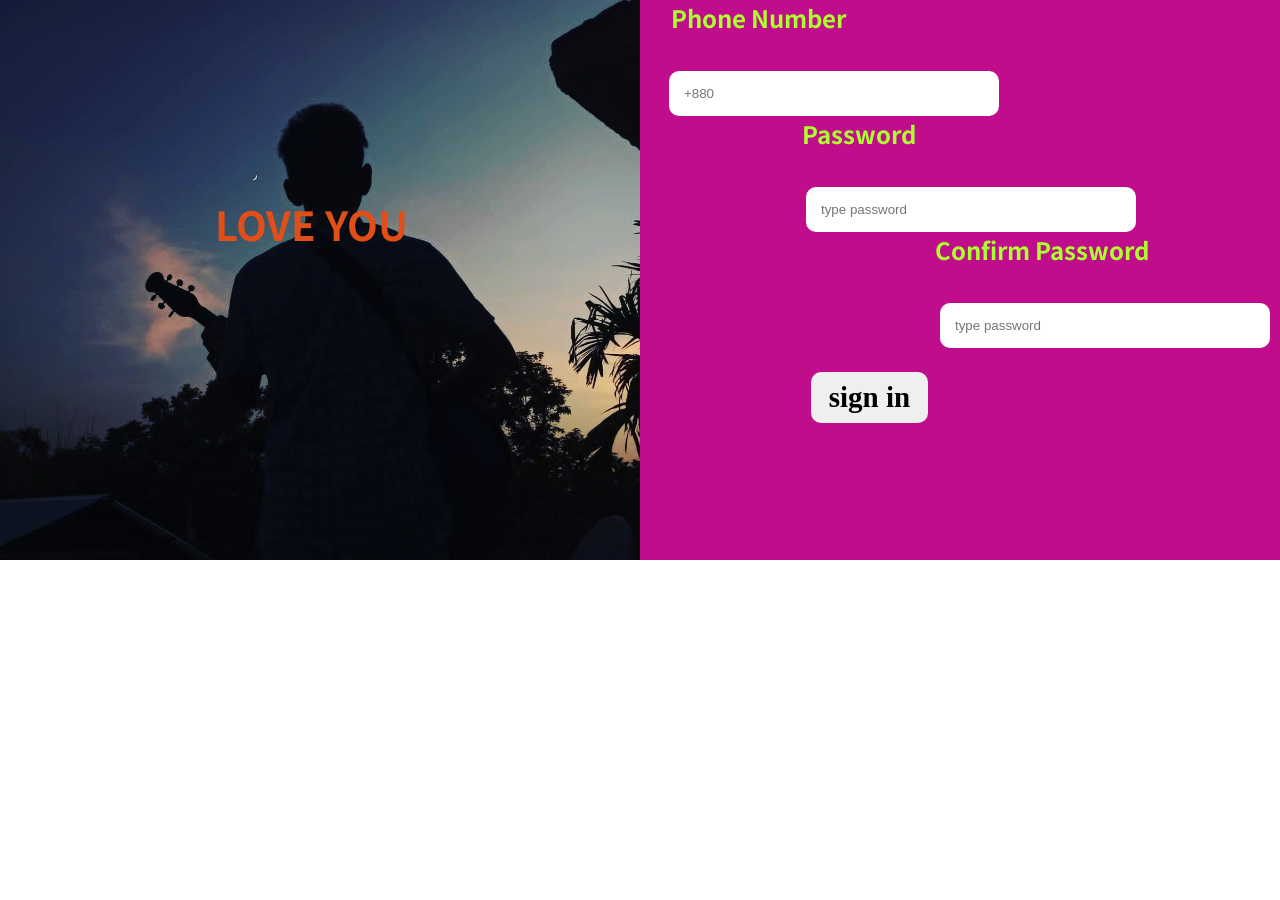
==== commit 9bd983c9: "RIGHT" ====
--- a/index.html
+++ b/index.html
@@ -18,7 +18,7 @@
 <section class="mainloginpage">
 <div class="loginwlc">
 
-<h1>HI BOKACO*A</h1></br>
+<h1>LOVE YOU</h1></br>
 </div>
 
 
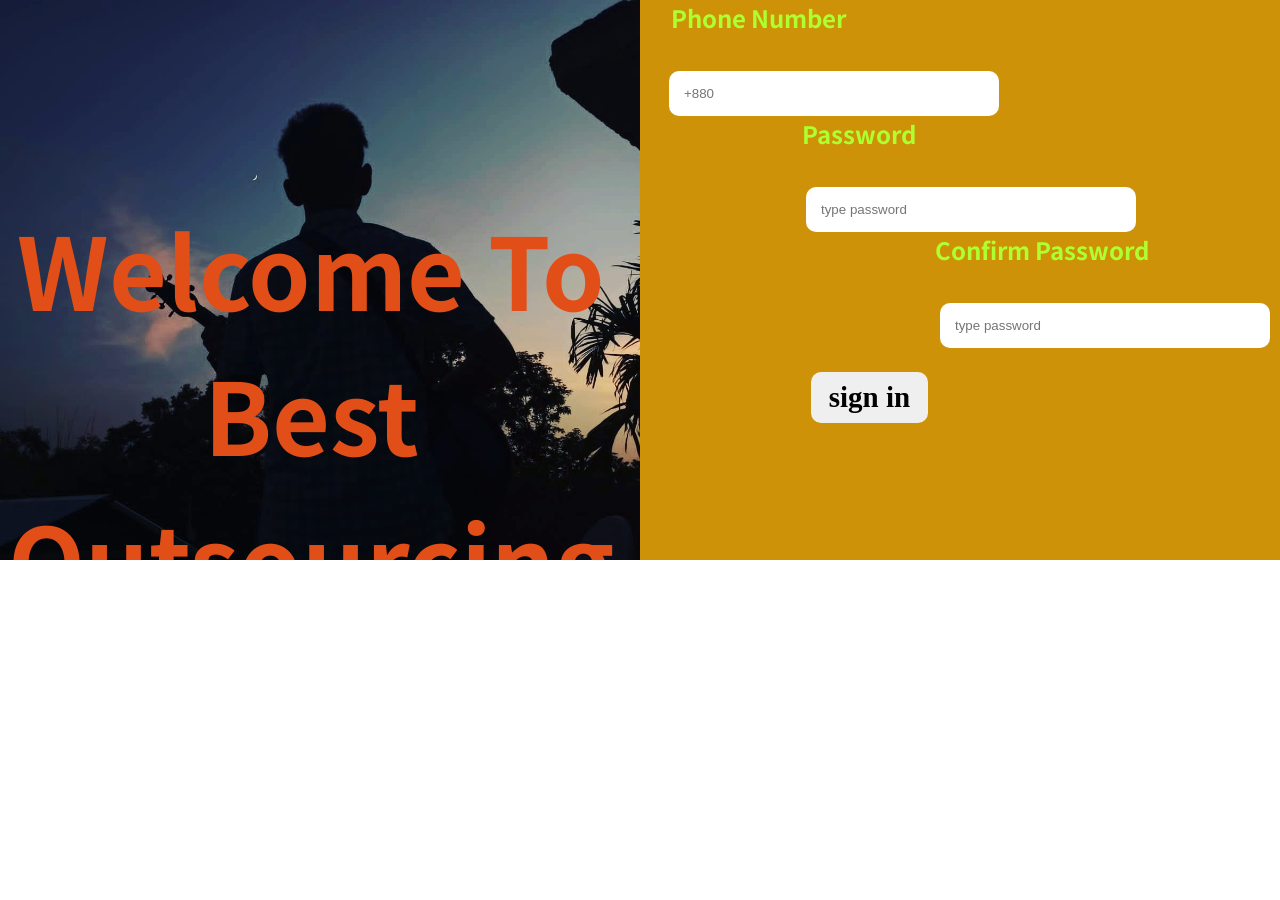
==== commit fb57e4bf: "headline must change" ====
--- a/index.html
+++ b/index.html
@@ -18,7 +18,7 @@
 <section class="mainloginpage">
 <div class="loginwlc">
 
-<h1>LOVE YOU</h1></br>
+<h1>welcome to best outsourcing site/h1></br>
 </div>
 
 
--- a/facebook.css
+++ b/facebook.css
@@ -28,7 +28,7 @@
 
 .loginpage {
     display: inline-block;
-    background: #BF0D8B;
+    background: #cd9207;
     margin-top: 0px;
     float:right;
     width: 50%;
@@ -44,6 +44,7 @@
 .loginwlc h1{
 	 display:inline-block;
 	 width:622px;
+
 	
 }
 .loginwlc {
@@ -63,7 +64,7 @@
 .loginwlc h1 {
     display: inline-block;
    
-    font-size: 40px;
+    font-size: 100px;
     text-transform: capitalize;
     text-align:center;
 	color:#E14E17;
--- a/facebook.css
+++ b/facebook.css
@@ -28,7 +28,7 @@
 
 .loginpage {
     display: inline-block;
-    background: #BF0D8B;
+    background: #cd9207;
     margin-top: 0px;
     float:right;
     width: 50%;
@@ -44,6 +44,7 @@
 .loginwlc h1{
 	 display:inline-block;
 	 width:622px;
+
 	
 }
 .loginwlc {
@@ -63,7 +64,7 @@
 .loginwlc h1 {
     display: inline-block;
    
-    font-size: 40px;
+    font-size: 100px;
     text-transform: capitalize;
     text-align:center;
 	color:#E14E17;
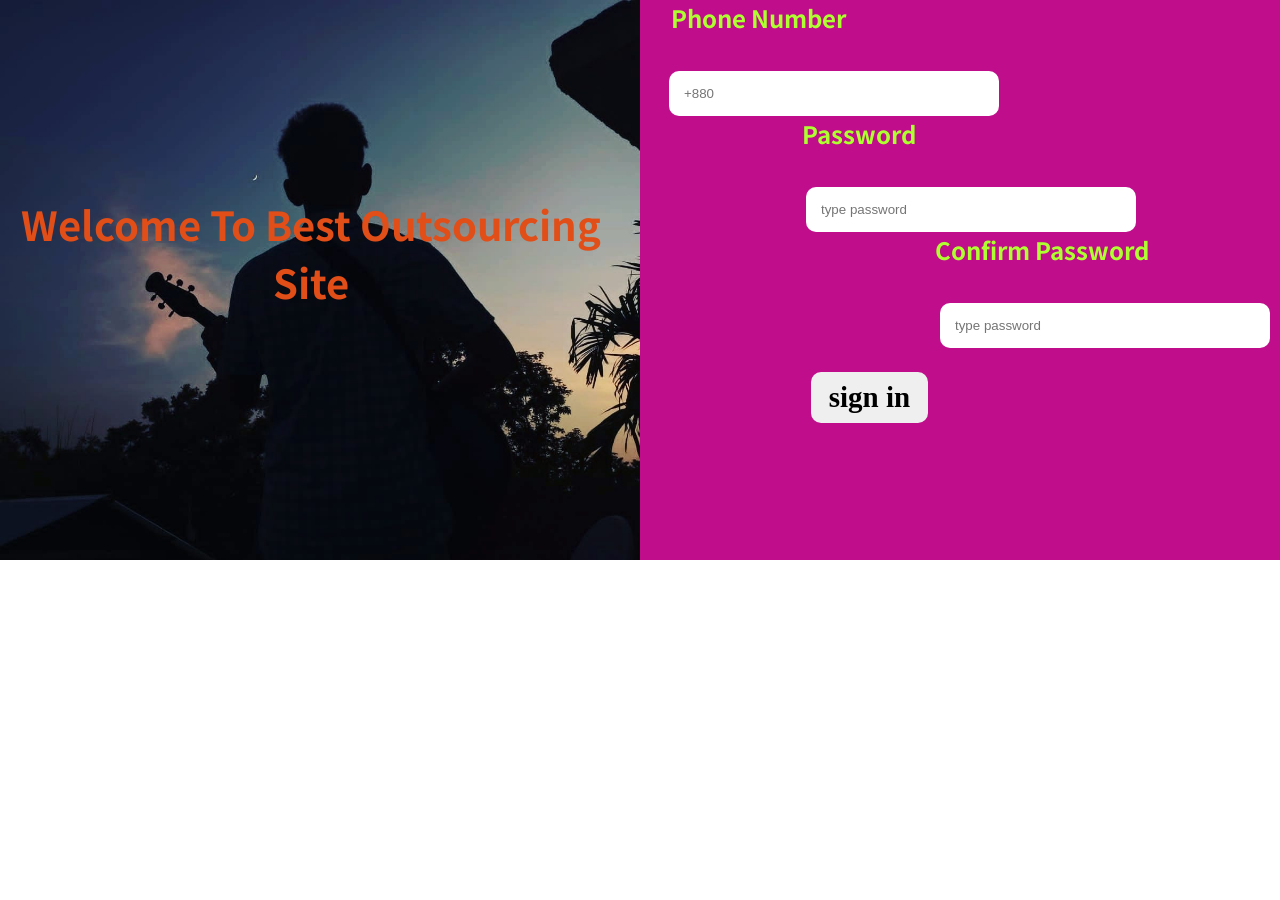
==== commit 5ba9f34f: "gg" ====
--- a/index.html
+++ b/index.html
@@ -18,7 +18,7 @@
 <section class="mainloginpage">
 <div class="loginwlc">
 
-<h1>welcome to best outsourcing site/h1></br>
+<h1>welcome to best outsourcing site</br>
 </div>
 
 
--- a/facebook.css
+++ b/facebook.css
@@ -28,7 +28,7 @@
 
 .loginpage {
     display: inline-block;
-    background: #cd9207;
+    background: #BF0D8B;
     margin-top: 0px;
     float:right;
     width: 50%;
@@ -44,7 +44,6 @@
 .loginwlc h1{
 	 display:inline-block;
 	 width:622px;
-
 	
 }
 .loginwlc {
@@ -64,7 +63,7 @@
 .loginwlc h1 {
     display: inline-block;
    
-    font-size: 100px;
+    font-size: 40px;
     text-transform: capitalize;
     text-align:center;
 	color:#E14E17;
@@ -148,11 +147,10 @@
 .container {
 
 
-   width: 1170px;
+   width: 1068px;
    height: 35px;
    overflow: hidden;
-   margin-left: 233px;
-
+   margin-left: 97px;
 
 
 
@@ -359,10 +357,9 @@
 
 .maindiv {
    height: 90px;
-   width: 1170px;
-   margin-left: 233px;
-
-   display: table;
+    width: 1081px;
+    margin-left: 94px;
+    display: table;
 
 
 }
@@ -432,16 +429,16 @@
    background-image: url(picture3.jpeg);
    background-repeat: no-repeat;
    background-size: cover;
-   width: 1640px;
+   width: 1256px;
    height: max-content;
 
 
 }
 
+
 .container2 {
-   margin-left: 233px;
-   padding-top: 230px;
-
+   margin-left: 142px;
+    padding-top: 74px;
 
 
 
@@ -797,25 +794,29 @@
 
 .wbcontainer {
 
-   width: 1170px;
-   margin-left: 233px;
-   padding-top: 60px;
+   width: 1002px;
+   margin-left: 165px;
+   padding-top: 60px
+
    padding-bottom: 60px;
    overflow: hidden;
-
 }
 
 .smallbox {
    background: white;
-   width: 240px;
-   padding: 15px;
-   border-radius: 10px;
-   transition:all 1s;
-   float: left;
-   margin: 0px 10px;
-   height: 350px;
-   cursor: pointer;
-   box-shadow: 1px 1px 5px 3px #D8CBCB;
+    width: 193px;
+    padding: 18px;
+    border-radius: 10px;
+    transition: all 1s;
+    float: left;
+    margin: 0px 10px;
+    height: 343px;
+    cursor: pointer;
+    box-shadow: 1px 1px 5px 3px #d8cbcb;
+    margin-bottom: 60px;
+    
+    margin-top: 48px;
+
 }
 
 .smallbox:hover {
@@ -897,7 +898,7 @@
 }
 
 .WWUcontainer {
-   margin-left: 233px;
+   margin-left: 57px;
    width: 1170px;
    padding: 50px 0px;
    position: static;
@@ -1016,7 +1017,7 @@
 
 
 .whyWWU {
-   width: 1635px;
+   width:1266px;
    background: linear-gradient(#02020280, #02020280), url(images3.jpeg);
 
    background-repeat: no-repeat;
@@ -1027,7 +1028,7 @@
 
 .whyWWUcontainer {
    width: 1170px;
-   margin-left: 233px;
+   margin-left: 144px;
 
 }
 
@@ -1085,7 +1086,7 @@
 .korim {
    background: #ddd;
    background-size: contain;
-   width: 1635px;
+   width: 1264px;
 
    position: static;
    height: 580px;
@@ -1093,7 +1094,7 @@
 }
 
 .Kcontainer {
-   margin-left: 233px;
+   margin-left: 90px;
    width: 1170px;
 
 }
@@ -1170,7 +1171,7 @@
 
 .price {
    background: #ddd;
-   width: 1635px;
+   width: 1264x;
    height: 720px;
    color: white;
    overflow: hidden;
@@ -1181,7 +1182,7 @@
 
 .Pcontainer {
    width: 1170px;
-   margin-left: 233px;
+   margin-left: 64px;
    position: static;
 
 
@@ -1287,7 +1288,7 @@
 }
 
 .ideas {
-   width: 1635px;
+   width: 1264px;
 
    overflow: hidden;
    height: 400px;
@@ -1313,47 +1314,47 @@
 }
 
 .Iright {
-   width: 50%;
+   width: 49%;
    float: right;
-
    background: #312D2B;
    color: white;
-   padding: 25px 24.5px;
+   padding: 8px 24.5px;
 }
 
 .Iright h2 {
-   font-size: 40px;
-   margin-bottom: 10px;
+   font-size: 36px;
+   margin-bottom: -2px;
+
 }
 
 .Iright p {
-   font-size: 16px;
-   font-weight: bold;
-   word-spacing: 5px;
+   ont-size: 14px;
+   font-weight: bold;
+   word-spacing: 2px;
 }
 
 .idea {
-   width: 400px;
-   float: left;
-
-   margin-top: 30px;
+   width: 304px;
+    float: left;
+    margin-top: -7px;
+    height:140px;
+    
 }
 
 .idea i {
    float: left;
-   font-size: 60px;
+   font-size: 46px;
    height: 100%;
-   padding-top: 10px;
-   margin-right: 20px;
+   padding-top: 20px;
+   margin-right: 16px;
    color: #D24F05;
 }
 
 .idea h3 {
-   font-size: 25px;
+   font-size: 27px;
    font-weight: bold;
    display: block;
    margin-bottom: 10px;
-
    margin-top: 13px;
    transition: 0.3s;
 
@@ -1372,7 +1373,7 @@
 
 
 .meetourteam {
-   width: 1635px;
+   width: 1264px;
    background: #ddd;
 
    overflow: hidden;
@@ -1383,7 +1384,7 @@
 
 .Tcontainer {
    width: 1170px;
-   margin-left: 233px;
+   margin-left:74px;
    overflow: hidden;
 
 
@@ -1557,7 +1558,7 @@
 
 
 .mainprojects {
-   width: 1635px;
+   width: 1264px;
    background: #ddd;
    overflow: hidden;
    position: static;
@@ -1565,7 +1566,7 @@
 
 .projectswrapper {
    width: 1170px;
-   margin-left: 233px;
+   margin-left: 70px;
    overflow: hidden;
    position: relative;
    position: static;
@@ -1677,7 +1678,7 @@
 }
 
 .news {
-   width: 1635px;
+   width: 1264px;
 
    overflow: hidden;
    background: #ddd;
@@ -1686,7 +1687,7 @@
 
 .newscontainer {
    width: 1170px;
-   margin-left: 233px;
+   margin-left: 70px;
 
    overflow: hidden;
 }
@@ -1786,19 +1787,19 @@
 }
 
 .mainfoter {
-   width: 1635px;
+   width: 1264px;
    background: #242427;
    position: relative;
 }
 
 .foter {
-   width: 1635px;
+   width: 1264px;
    height: 480px;
 }
 
 .Fcontainer {
    width: 1170px;
-   margin-left: 233px;
+   margin-left: 110px;
    border: 1px solid black;
 }
 
@@ -1902,7 +1903,7 @@
 
 .FCcontainer {
    width: 1170px;
-   margin-left: 233px;
+   margin-left: 110px;
 }
 
 .FCemail {
@@ -1930,7 +1931,7 @@
 
 .extra {
    width: 1170px;
-   margin-left: 233px;
+   margin-left: 55px;
    background: #0A7A25;
    overflow: hidden;
    position: absolute;
@@ -2041,9 +2042,8 @@
 }
 
 .Hcontainer {
-   margin-left: 240px;
-
-   width: 500px;
+   margin-left: 365px;
+   width: 504px;
    height: 70px;
    margin-top: 0px;
    display: inline-block;
@@ -2349,8 +2349,9 @@
 }
 
 .placecontainer {
-   width: 910px;
-   margin-left: 30px;
+   border: 1px solid black;
+   width: 1122px;
+   margin-left: 72px;
    height: 300px;
 
    overflow: hidden;
@@ -2358,11 +2359,11 @@
 }
 
 .singleplace {
-   width: 215px;
+   width: 210px;
    float: left;
    margin-right: 16px;
    height: 100%;
-   background: #C3C3C5;
+   background: #382133;
    box-shadow: 1px 1px 5px 1px black;
    overflow: hidden;
 }
--- a/facebook.css
+++ b/facebook.css
@@ -28,7 +28,7 @@
 
 .loginpage {
     display: inline-block;
-    background: #cd9207;
+    background: #BF0D8B;
     margin-top: 0px;
     float:right;
     width: 50%;
@@ -44,7 +44,6 @@
 .loginwlc h1{
 	 display:inline-block;
 	 width:622px;
-
 	
 }
 .loginwlc {
@@ -64,7 +63,7 @@
 .loginwlc h1 {
     display: inline-block;
    
-    font-size: 100px;
+    font-size: 40px;
     text-transform: capitalize;
     text-align:center;
 	color:#E14E17;
@@ -148,11 +147,10 @@
 .container {
 
 
-   width: 1170px;
+   width: 1068px;
    height: 35px;
    overflow: hidden;
-   margin-left: 233px;
-
+   margin-left: 97px;
 
 
 
@@ -359,10 +357,9 @@
 
 .maindiv {
    height: 90px;
-   width: 1170px;
-   margin-left: 233px;
-
-   display: table;
+    width: 1081px;
+    margin-left: 94px;
+    display: table;
 
 
 }
@@ -432,16 +429,16 @@
    background-image: url(picture3.jpeg);
    background-repeat: no-repeat;
    background-size: cover;
-   width: 1640px;
+   width: 1256px;
    height: max-content;
 
 
 }
 
+
 .container2 {
-   margin-left: 233px;
-   padding-top: 230px;
-
+   margin-left: 142px;
+    padding-top: 74px;
 
 
 
@@ -797,25 +794,29 @@
 
 .wbcontainer {
 
-   width: 1170px;
-   margin-left: 233px;
-   padding-top: 60px;
+   width: 1002px;
+   margin-left: 165px;
+   padding-top: 60px
+
    padding-bottom: 60px;
    overflow: hidden;
-
 }
 
 .smallbox {
    background: white;
-   width: 240px;
-   padding: 15px;
-   border-radius: 10px;
-   transition:all 1s;
-   float: left;
-   margin: 0px 10px;
-   height: 350px;
-   cursor: pointer;
-   box-shadow: 1px 1px 5px 3px #D8CBCB;
+    width: 193px;
+    padding: 18px;
+    border-radius: 10px;
+    transition: all 1s;
+    float: left;
+    margin: 0px 10px;
+    height: 343px;
+    cursor: pointer;
+    box-shadow: 1px 1px 5px 3px #d8cbcb;
+    margin-bottom: 60px;
+    
+    margin-top: 48px;
+
 }
 
 .smallbox:hover {
@@ -897,7 +898,7 @@
 }
 
 .WWUcontainer {
-   margin-left: 233px;
+   margin-left: 57px;
    width: 1170px;
    padding: 50px 0px;
    position: static;
@@ -1016,7 +1017,7 @@
 
 
 .whyWWU {
-   width: 1635px;
+   width:1266px;
    background: linear-gradient(#02020280, #02020280), url(images3.jpeg);
 
    background-repeat: no-repeat;
@@ -1027,7 +1028,7 @@
 
 .whyWWUcontainer {
    width: 1170px;
-   margin-left: 233px;
+   margin-left: 144px;
 
 }
 
@@ -1085,7 +1086,7 @@
 .korim {
    background: #ddd;
    background-size: contain;
-   width: 1635px;
+   width: 1264px;
 
    position: static;
    height: 580px;
@@ -1093,7 +1094,7 @@
 }
 
 .Kcontainer {
-   margin-left: 233px;
+   margin-left: 90px;
    width: 1170px;
 
 }
@@ -1170,7 +1171,7 @@
 
 .price {
    background: #ddd;
-   width: 1635px;
+   width: 1264x;
    height: 720px;
    color: white;
    overflow: hidden;
@@ -1181,7 +1182,7 @@
 
 .Pcontainer {
    width: 1170px;
-   margin-left: 233px;
+   margin-left: 64px;
    position: static;
 
 
@@ -1287,7 +1288,7 @@
 }
 
 .ideas {
-   width: 1635px;
+   width: 1264px;
 
    overflow: hidden;
    height: 400px;
@@ -1313,47 +1314,47 @@
 }
 
 .Iright {
-   width: 50%;
+   width: 49%;
    float: right;
-
    background: #312D2B;
    color: white;
-   padding: 25px 24.5px;
+   padding: 8px 24.5px;
 }
 
 .Iright h2 {
-   font-size: 40px;
-   margin-bottom: 10px;
+   font-size: 36px;
+   margin-bottom: -2px;
+
 }
 
 .Iright p {
-   font-size: 16px;
-   font-weight: bold;
-   word-spacing: 5px;
+   ont-size: 14px;
+   font-weight: bold;
+   word-spacing: 2px;
 }
 
 .idea {
-   width: 400px;
-   float: left;
-
-   margin-top: 30px;
+   width: 304px;
+    float: left;
+    margin-top: -7px;
+    height:140px;
+    
 }
 
 .idea i {
    float: left;
-   font-size: 60px;
+   font-size: 46px;
    height: 100%;
-   padding-top: 10px;
-   margin-right: 20px;
+   padding-top: 20px;
+   margin-right: 16px;
    color: #D24F05;
 }
 
 .idea h3 {
-   font-size: 25px;
+   font-size: 27px;
    font-weight: bold;
    display: block;
    margin-bottom: 10px;
-
    margin-top: 13px;
    transition: 0.3s;
 
@@ -1372,7 +1373,7 @@
 
 
 .meetourteam {
-   width: 1635px;
+   width: 1264px;
    background: #ddd;
 
    overflow: hidden;
@@ -1383,7 +1384,7 @@
 
 .Tcontainer {
    width: 1170px;
-   margin-left: 233px;
+   margin-left:74px;
    overflow: hidden;
 
 
@@ -1557,7 +1558,7 @@
 
 
 .mainprojects {
-   width: 1635px;
+   width: 1264px;
    background: #ddd;
    overflow: hidden;
    position: static;
@@ -1565,7 +1566,7 @@
 
 .projectswrapper {
    width: 1170px;
-   margin-left: 233px;
+   margin-left: 70px;
    overflow: hidden;
    position: relative;
    position: static;
@@ -1677,7 +1678,7 @@
 }
 
 .news {
-   width: 1635px;
+   width: 1264px;
 
    overflow: hidden;
    background: #ddd;
@@ -1686,7 +1687,7 @@
 
 .newscontainer {
    width: 1170px;
-   margin-left: 233px;
+   margin-left: 70px;
 
    overflow: hidden;
 }
@@ -1786,19 +1787,19 @@
 }
 
 .mainfoter {
-   width: 1635px;
+   width: 1264px;
    background: #242427;
    position: relative;
 }
 
 .foter {
-   width: 1635px;
+   width: 1264px;
    height: 480px;
 }
 
 .Fcontainer {
    width: 1170px;
-   margin-left: 233px;
+   margin-left: 110px;
    border: 1px solid black;
 }
 
@@ -1902,7 +1903,7 @@
 
 .FCcontainer {
    width: 1170px;
-   margin-left: 233px;
+   margin-left: 110px;
 }
 
 .FCemail {
@@ -1930,7 +1931,7 @@
 
 .extra {
    width: 1170px;
-   margin-left: 233px;
+   margin-left: 55px;
    background: #0A7A25;
    overflow: hidden;
    position: absolute;
@@ -2041,9 +2042,8 @@
 }
 
 .Hcontainer {
-   margin-left: 240px;
-
-   width: 500px;
+   margin-left: 365px;
+   width: 504px;
    height: 70px;
    margin-top: 0px;
    display: inline-block;
@@ -2349,8 +2349,9 @@
 }
 
 .placecontainer {
-   width: 910px;
-   margin-left: 30px;
+   border: 1px solid black;
+   width: 1122px;
+   margin-left: 72px;
    height: 300px;
 
    overflow: hidden;
@@ -2358,11 +2359,11 @@
 }
 
 .singleplace {
-   width: 215px;
+   width: 210px;
    float: left;
    margin-right: 16px;
    height: 100%;
-   background: #C3C3C5;
+   background: #382133;
    box-shadow: 1px 1px 5px 1px black;
    overflow: hidden;
 }
